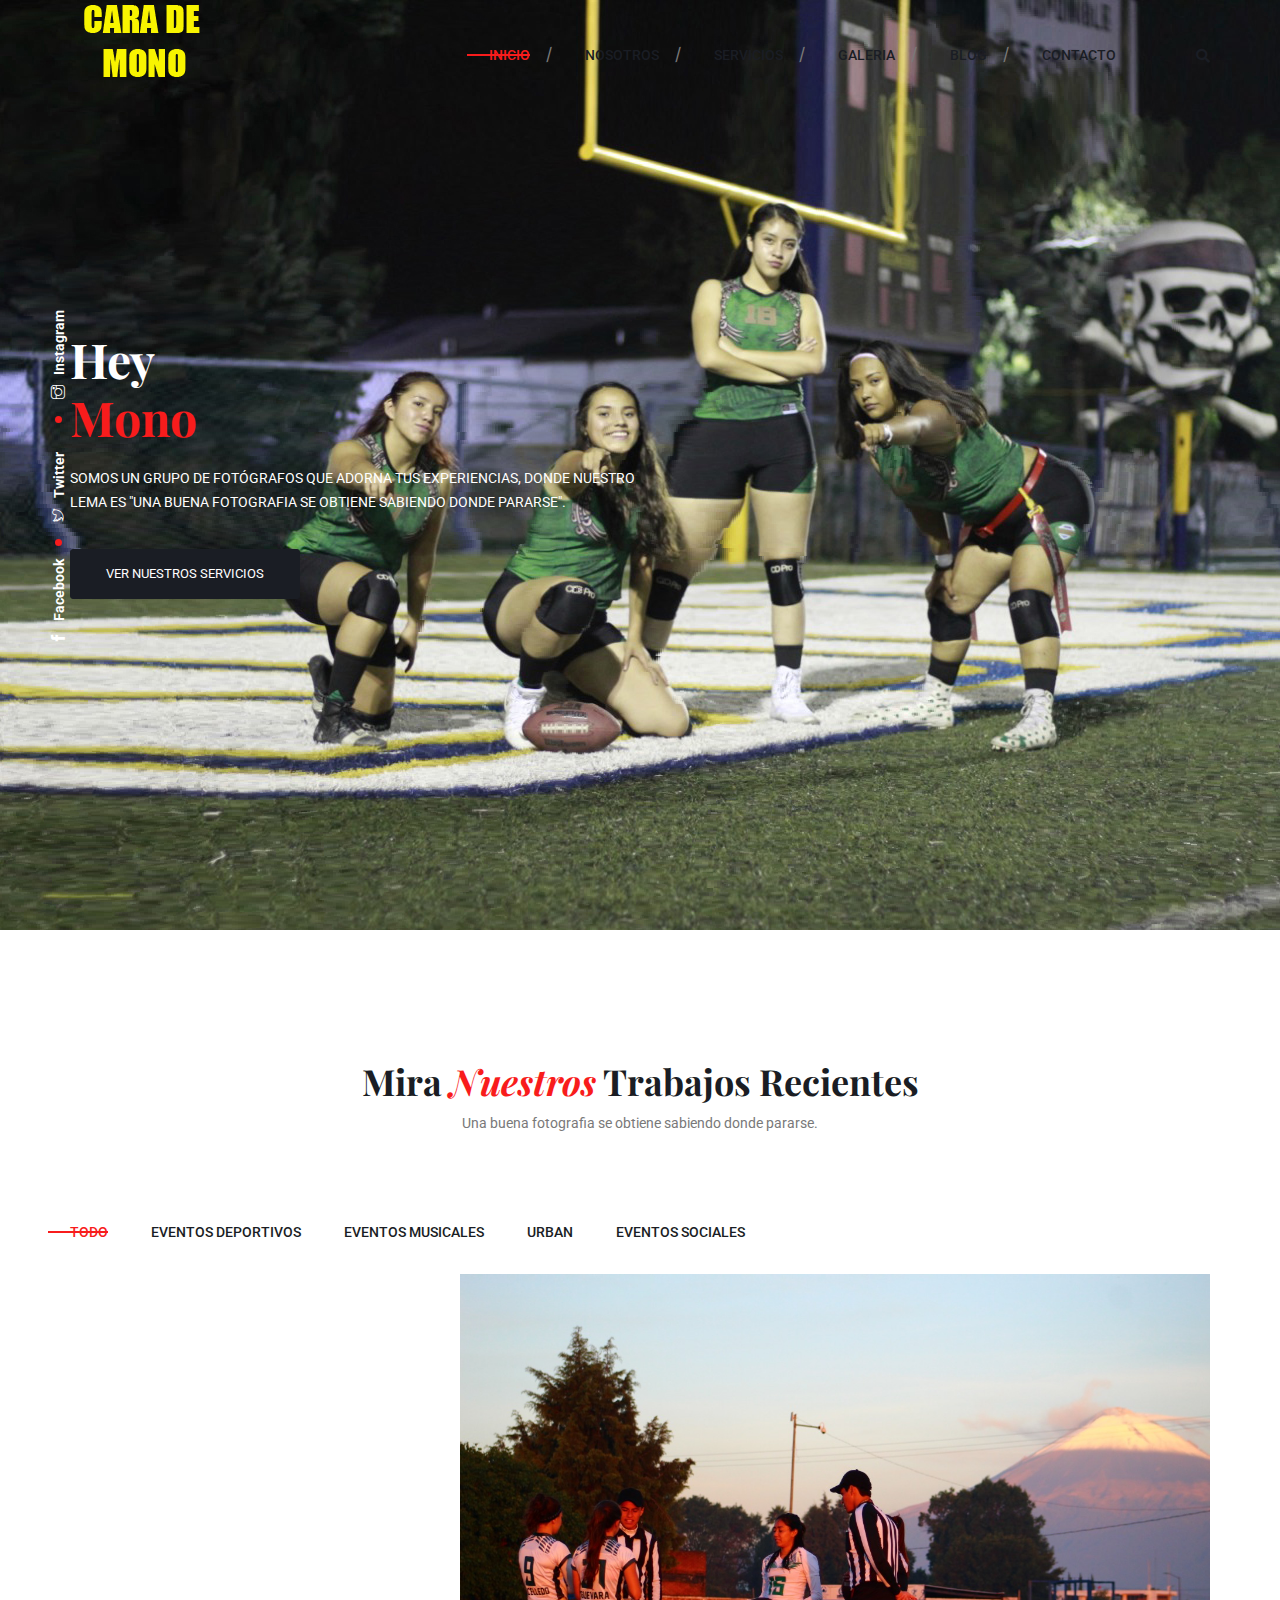
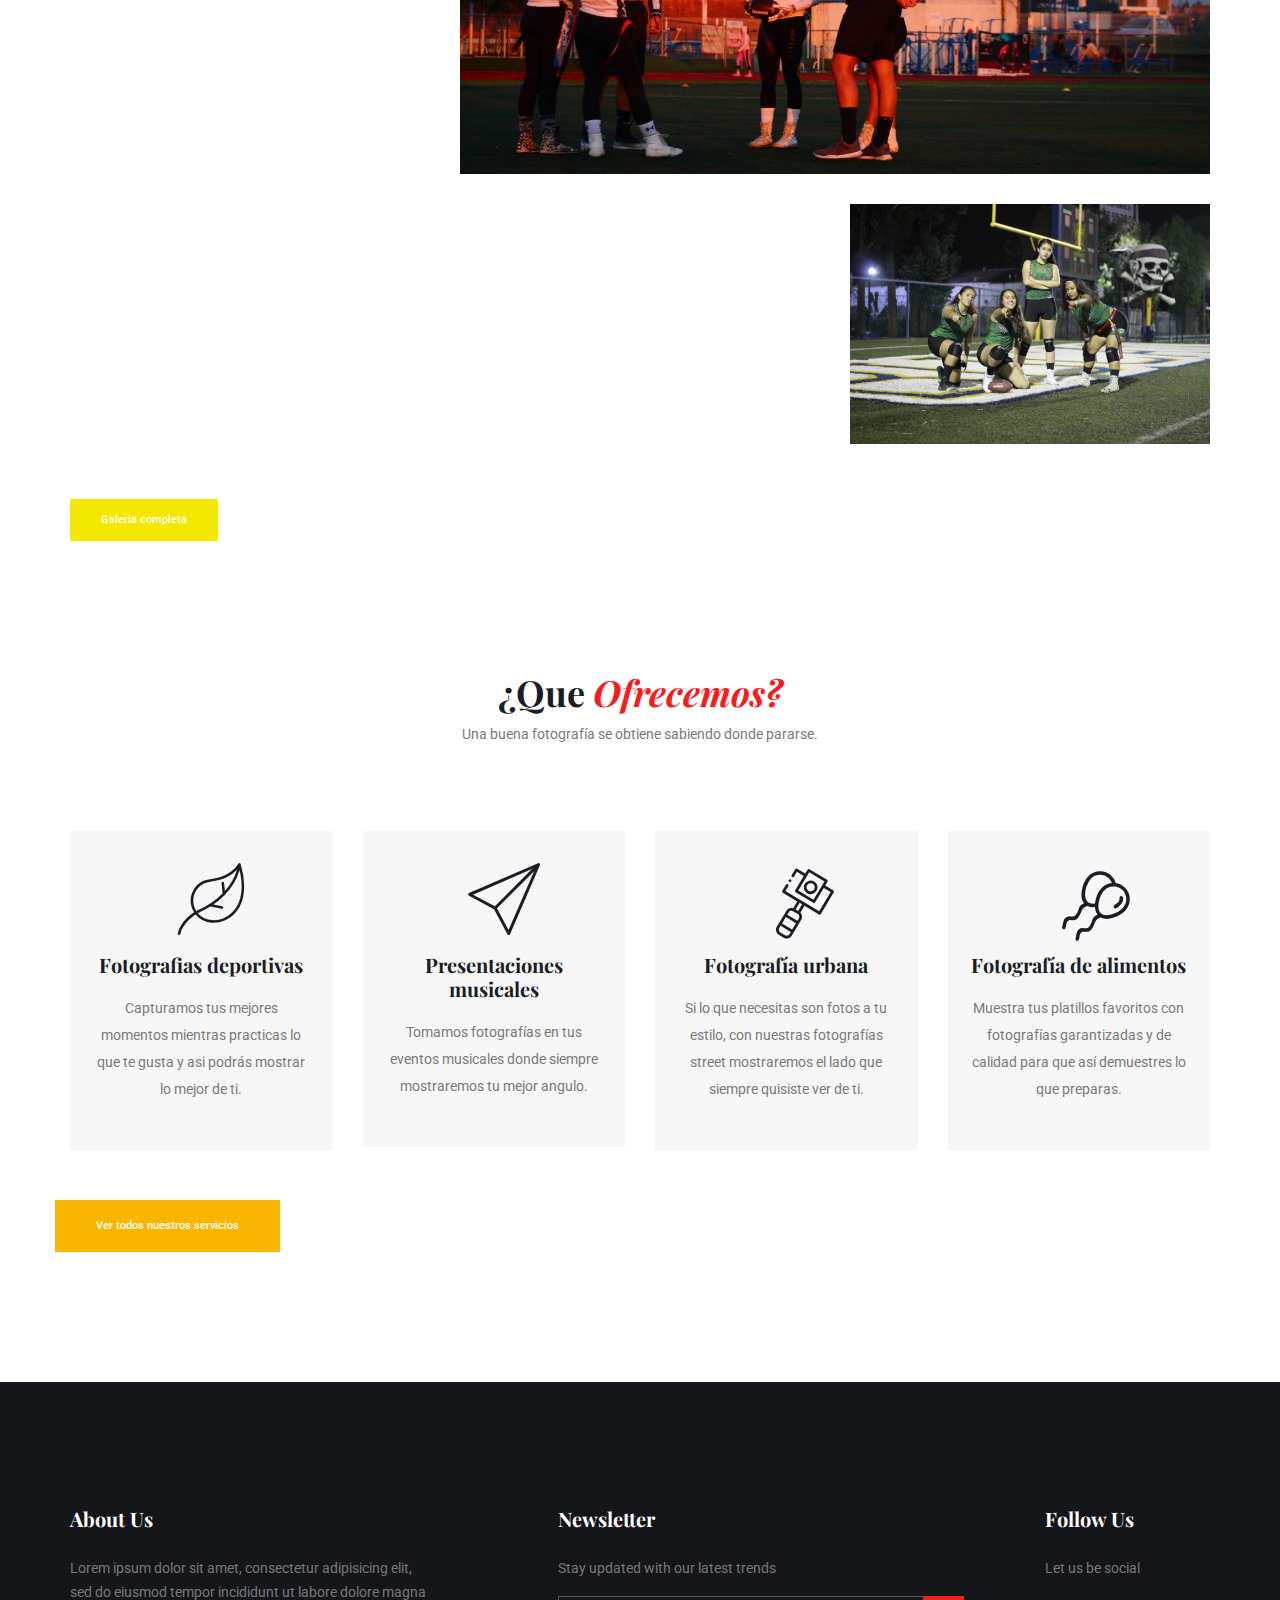
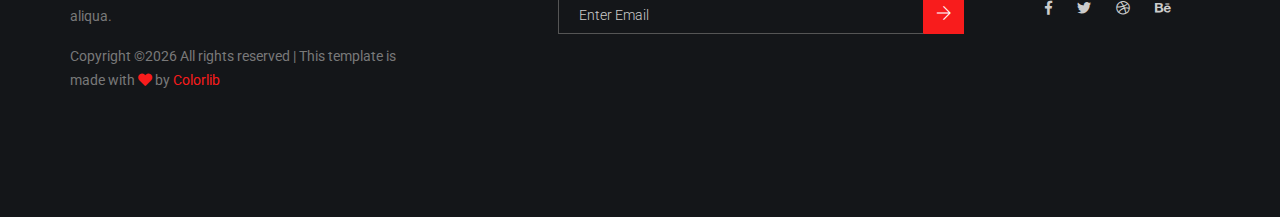
==== index.html @ 150d8004 "carade_mono" ====
<!doctype html>
<html lang="en">
<head>
    <!-- Required meta tags -->
    <meta charset="utf-8">
    <meta name="viewport" content="width=device-width, initial-scale=1, shrink-to-fit=no">
    <link rel="icon" href="img/favicon.ico" type="image/png">
    <title>CARA DE MONO</title>
    <!-- Bootstrap CSS -->
    <link rel="stylesheet" href="css/bootstrap.css">
    <link rel="stylesheet" href="css/themify-icons.css">
    <link rel="stylesheet" href="css/flaticon.css">
    <link rel="stylesheet" href="vendors/fontawesome/css/all.min.css">
    <link rel="stylesheet" href="vendors/owl-carousel/owl.carousel.min.css">
    <link rel="stylesheet" href="vendors/animate-css/animate.css">
    <!-- main css -->
    <link rel="stylesheet" href="css/style.css">
    <link rel="stylesheet" href="css/responsive.css">
</head>
<body>

    <!--================Header Menu Area =================-->
    <header class="header_area">
        <div class="main_menu">
            <nav class="navbar navbar-expand-lg navbar-light">
                <div class="container">
                    <!-- Brand and toggle get grouped for better mobile display -->
                    <a class="navbar-brand logo_h" href="index.html"><img src="img/logo_mono.png" alt=""></a>
                    <button class="navbar-toggler" type="button" data-toggle="collapse" data-target="#navbarSupportedContent" aria-controls="navbarSupportedContent" aria-expanded="false" aria-label="Toggle navigation">
                        <span class="icon-bar"></span>
                        <span class="icon-bar"></span>
                        <span class="icon-bar"></span>
                    </button>
                    <!-- Collect the nav links, forms, and other content for toggling -->
                    <div class="collapse navbar-collapse offset" id="navbarSupportedContent">
                        <ul class="nav navbar-nav menu_nav ml-auto">
                            <li class="nav-item active"><a class="nav-link" href="index.html">Inicio</a></li> 
                            <li class="nav-item"><a class="nav-link" href="nosotros.html">Nosotros</a></li> 
                            <li class="nav-item"><a class="nav-link" href="servicios.html">Servicios</a></li> 
                            <li class="nav-item"><a class="nav-link" href="galeria.html">Galeria</a></li>    
                            <li class="nav-item submenu dropdown">
                                <a href="#" class="nav-link dropdown-toggle" data-toggle="dropdown" role="button" aria-haspopup="true" aria-expanded="false">Blog</a>
                                <ul class="dropdown-menu">
                                    <li class="nav-item"><a class="nav-link" href="blog.html">Blog</a></li>
                                    <li class="nav-item"><a class="nav-link" href="single-blog.html">Blog Details</a></li>
                                    <li class="nav-item"><a class="nav-link" href="project-details.html">Project Details</a></li>
                                    <li class="nav-item"><a class="nav-link" href="price.html">Pricing</a></li>
                                </ul>
                            </li> 
                            <li class="nav-item"><a class="nav-link" href="contacto.html">Contacto</a></li>
                        </ul>
                        <div class="right-button">
                        <ul>
                            <li><a id="search" href="javascript:void(0)"><i class="fas fa-search"></i></a></li>
                        </ul>
                    </div> 
                    </div>
                    
                </div>
            </nav>

        </div>
        <div class="search_input" id="search_input_box">
            <div class="container ">
                <form class="d-flex justify-content-between search-inner">
                    <input type="text" class="form-control" id="search_input" placeholder="Search Here">
                    <button type="submit" class="btn"></button>
                    <span class="ti-close" id="close_search" title="Close Search"></span>
                </form>
            </div>
        </div>
    </header>
    <!--================Header Menu Area =================-->

    <!--================Home Banner Area =================-->
    <section class="home_banner_area">
        <div class="banner_inner d-flex align-items-center">
            <div class="overlay bg-parallax" data-stellar-ratio="0.9" data-stellar-vertical-offset="0" data-background=""></div>
            <div class="container">
                <div class="banner_content">
                    <h1>Hey <br>
                        <span class="basecolor">Mono</span> <br> 
                    </h1>
                    <p>Somos un grupo de fotógrafos que adorna tus experiencias, donde nuestro<br>
                    lema es "Una buena fotografia se obtiene sabiendo donde pararse".</p>

                    <a class="main_btn" href="#">Ver nuestros servicios</a>
                </div>
            </div>
        </div>
        <div class="social_area">
            <h4>
                <a href="#"><i class="ti-instagram"></i>Instagram</a>
            </h4>
            <div class="round"></div>
            <h4>
                <a class="twitter" href="#"><i class="ti-twitter"></i>Twitter</a>
            </h4>
            <div class="round"></div>
            <h4>
                <a href="#"><i class="ti-facebook"></i>Facebook</a>
            </h4>
            <div></div></div>
        </section>
        <!--================End Home Banner Area =================-->




        <!--================ Start Portfolio Area =================-->
        <section class="portfolio_area area-padding" id="portfolio">
            <div class="container">
                <div class="area-heading">
                    <h3>Mira <span>Nuestros</span> Trabajos Recientes</h3>
                    <p>Una buena fotografia se obtiene sabiendo donde pararse.</p>
                </div>

                <div class="filters portfolio-filter">
                    <ul>
                        <li class="active" data-filter="*">Todo</li>
                        <li data-filter=".weeding">Eventos deportivos </li>
                        <li data-filter=".motion"> Eventos musicales</li>
                        <li data-filter=".portrait">Urban</li>
                        <li data-filter=".fashion">Eventos sociales</li>
                    </ul>
                </div>

                <div class="filters-content">
                    <div class="row portfolio-grid">
                        <div class="grid-sizer col-md-3 col-lg-4"></div>
                        <div class="col-lg-4 col-md-6 all motion">
                            <div class="single_portfolio">
                                <img class="img-fluid w-100" src="img/project/musica/carla.jpg" alt="">
                                <div class="short_info">
                                    <p>Musica</p>
                                    <h4><a href="portfolio-details.html">Eventos musicales</a></h4>                            
                                </div>
                            </div>
                        </div>

                        <div class="col-lg-8 col-md-6 all weeding">
                            <div class="single_portfolio">
                                <img class="img-fluid w-100" src="img/project/americano/arbitros.jpeg" alt="">
                                <div class="short_info">
                                    <p>Eventos deportivos</p>
                                    <h4><a href="portfolio-details.html">Football Americano</a></h4>                            
                                </div>
                            </div>
                        </div>


                        <div class="col-lg-4 col-md-6 all motion">
                            <div class="single_portfolio">
                                <img class="img-fluid w-100" src="img/project/musica/teclado.jpg" alt="">
                                <div class="short_info">
                                    <p>Eventos musicales</p>
                                    <h4><a href="portfolio-details.html">Tecladistas</a></h4>                            
                                </div>
                            </div>
                        </div>

                        <div class="col-lg-8 col-md-6 all motion">
                            <div class="single_portfolio">
                                <img class="img-fluid w-100" src="img/project/musica/guitarrista.jpg" alt="">
                                <div class="short_info">
                                    <p>Eventos musicales</p>
                                    <h4><a href="portfolio-details.html">Guitarrista</a></h4>                            
                                </div>
                            </div>
                        </div>

                        <div class="col-lg-4 col-md-6 all weeding">
                            <div class="single_portfolio">
                                <img class="img-fluid w-100" src="img/project/americano/flag.jpeg" alt="">
                                <div class="short_info">
                                    <p>Eventos deportivos</p>
                                    <h4><a href="portfolio-details.html">Flag Football</a></h4>                            
                                </div>
                            </div>
                        </div>
                    </div>
                    <div class="button-group-area">
                            <a href="galeria.html" class="genric-btn warning">Galeria completa</a>
                        </div>
                </div>
            </div>
        </section>

        <!--================ End Portfolio Area =================-->


        <!--================Service  Area =================-->
        <section class="service-area area-padding pad-top-0">
            <div class="container">
                <div class="area-heading">
                    <h3>¿Que <span> ofrecemos?</span> </h3>
                    <p>Una buena fotografía se obtiene sabiendo donde pararse.</p>
                </div>
                <div class="row">

                    <!-- Single service -->
                    <div class="col-md-6 col-xl-3">
                        <div class="single-service">
                            <div class="service-icon">
                                <span class="flaticon-leaf"></span>
                            </div>
                            <div class="service-content">
                                <h5>Fotografias deportivas</h5>
                                <p>Capturamos tus mejores momentos mientras practicas lo que te gusta y asi podrás mostrar lo mejor de ti.</p>
                            </div>
                        </div>
                    </div>

                    <!-- Single service -->
                    <div class="col-md-6 col-xl-3">
                        <div class="single-service">
                            <div class="service-icon">
                                <span class="flaticon-send"></span>
                            </div>
                            <div class="service-content">
                                <h5>Presentaciones musicales</h5>
                                <p>Tomamos fotografías en tus eventos musicales donde siempre mostraremos tu mejor angulo.</p>
                            </div>
                        </div>
                    </div>


                    <!-- Single service -->
                    <div class="col-md-6 col-xl-3">
                        <div class="single-service">
                            <div class="service-icon">
                                <span class="flaticon-camera"></span>
                            </div>
                            <div class="service-content">
                                <h5>Fotografía urbana</h5>
                                <p>Si lo que necesitas son fotos a tu estilo, con nuestras fotografías street mostraremos el lado que siempre quisiste ver de ti. </p>
                            </div>
                        </div>
                    </div>

                    <!-- Single service -->
                    <div class="col-md-6 col-xl-3">
                        <div class="single-service">
                            <div class="service-icon">
                                <span class="flaticon-balloon"></span>
                            </div>
                            <div class="service-content">
                                <h5>Fotografía de alimentos</h5>
                                <p>Muestra tus platillos favoritos con fotografías garantizadas y de calidad para que así demuestres lo que preparas. </p>
                            </div>
                        </div>
                    </div>
                    <div class="button-group-area">
                        <a href="servicios.html" class="genric-btn primary e-large">Ver todos nuestros servicios</a>
                    </div>
                </div>
            </div>
        </section>
        <!--================Service Area end =================-->


        <!--================ PriceTable section Start =================-->
        <!--<section class="pricing-table-area bg-1 area-padding">
            <div class="container">
                <div class="area-heading">
                    <h3>Exelente <span> plan de</span> precios</h3>
                    <p>Eligen el plan que se quede a tu medida</p>
                </div>

                <div class="row">
                    <div class="col-lg-4 col-md-6 mb-4 mb-lg-0">
                        <div class="text-center card-priceTable">
                            <div class="priceTable-header">
                                <h3>Weeding</h3>
                                <p>Attend only first day</p>
                                <h1 class="priceTable-price"><span>$</span> 76.00</h1>
                            </div>
                            <ul class="priceTable-list">
                                <li>
                                    <span class="position"><i class="ti-check"></i></span> Unlimited Entrance
                                </li>
                                <li>
                                    <span class="position"><i class="ti-check"></i></span> Comfortable Seat
                                </li>
                                <li>
                                    <span class="position"><i class="ti-check"></i></span> Paid Certificate
                                </li>
                                <li>
                                    <span class="negative"><i class="ti-close"></i></span> Day One Workshop
                                </li>
                                <li>
                                    <span class="negative"><i class="ti-close"></i></span> One Certificate
                                </li>
                            </ul>
                            <div class="priceTable-footer">
                                <a class="main_btn" href="#">Book Now</a>
                            </div>
                        </div>
                    </div>

                    <div class="col-lg-4 col-md-6 mb-4 mb-lg-0">
                        <div class="text-center card-priceTable">
                            <div class="priceTable-header">
                                <h3>Studio</h3>
                                <p>Attend only first day</p>
                                <h1 class="priceTable-price"><span>$</span> 86.00</h1>
                            </div>
                            <ul class="priceTable-list">
                                <li>
                                    <span class="position"><i class="ti-check"></i></span> Unlimited Entrance
                                </li>
                                <li>
                                    <span class="position"><i class="ti-check"></i></span> Comfortable Seat
                                </li>
                                <li>
                                    <span class="position"><i class="ti-check"></i></span> Paid Certificate
                                </li>
                                <li>
                                    <span class="negative"><i class="ti-close"></i></span> Day One Workshop
                                </li>
                                <li>
                                    <span class="negative"><i class="ti-close"></i></span> One Certificate
                                </li>
                            </ul>
                            <div class="priceTable-footer">
                                <a class="main_btn" href="#">Book Now</a>
                            </div>
                        </div>
                    </div>

                    <div class="col-lg-4 col-md-6 mb-4 mb-lg-0">
                        <div class="text-center card-priceTable">
                            <div class="priceTable-header">
                                <h3>Fashion</h3>
                                <p>Attend only first day</p>
                                <h1 class="priceTable-price"><span>$</span> 96.00</h1>
                            </div>
                            <ul class="priceTable-list">
                                <li>
                                    <span class="position"><i class="ti-check"></i></span> Unlimited Entrance
                                </li>
                                <li>
                                    <span class="position"><i class="ti-check"></i></span> Comfortable Seat
                                </li>
                                <li>
                                    <span class="position"><i class="ti-check"></i></span> Paid Certificate
                                </li>
                                <li>
                                    <span class="negative"><i class="ti-close"></i></span> Day One Workshop
                                </li>
                                <li>
                                    <span class="negative"><i class="ti-close"></i></span> One Certificate
                                </li>
                            </ul>
                            <div class="priceTable-footer">
                                <a class="main_btn" href="#">Book Now</a>
                            </div>
                        </div>
                    </div>
                </div>
            </div>
        </section>
        <!--================ PriceTable section End =================-->


        <!--================About  Area =================-->
        <!--<section class="about-area area-padding">
            <div class="container">
                <div class="row">
                    <div class="col-lg-6">
                        <div class="img-styleBox">
                            <div class="styleBox-border">
                                <img class="styleBox-img1" src="img/background/about1.jpg" alt="">
                            </div>
                            <img class="styleBox-img2" src="img/background/about2.jpg" alt="">
                        </div>
                    </div>
                    <div class="col-lg-5 col-md-12 offset-md-0 offset-lg-1">
                        <div class="about-content">
                            <h4>Let’s <br>
                                Introduce About<br>
                                Myself
                            </h4>
                            <p>Beginning blessed second a creepeth. Darkness wherein fish years good air whose after seed appear midst evenin</p>
                            <p>Beginning blessed second a creepeth. Darkness wherein fish years good air whose after seed appear midst evenin appear void give third bearing divide one so</p>

                            <a class="main_btn" href="#">learn more</a>

                        </div>
                    </div>
                </div>
            </div>
        </section>-->
        <!--================About Area End =================-->


        <!--================Testimonial section Start =================-->
        <!--<section class="bg-gray area-padding bg-1">
            <div class="container">
                <div class="area-heading">
                    <h3>happy <span> clients</span> says</h3>
                    <p>She'd earth that midst void creeping him above seas</p>
                </div>

                <div class="owl-carousel owl-theme testimonial">
                    <div class="testimonial__item">
                        <div class="row">
                            <div class="col-md-4 offset-0 col-lg-4 offset-lg-l align-self-center">
                                <div class="testimonial__img">
                                    <img class="" src="img/elements/tes1.jpg" alt="">
                                </div>
                            </div>
                            <div class="col-md-8 col-lg-8">
                                <div class="testimonial__content">
                                    <h3>Roman Castarian </h3><span>/</span>
                                    <h6>Project manager, Mystry ltd</h6>
                                    <div class="testimonial_para_wrapper">
                                        <p class="testimonial__i">Also made from. Give may saying meat there from heaven it lights face had is gathered god earth light for life may itself shall whales made they're blessed whales also made from give may saying meat. There from heaven it lights face had</p>
                                    </div>
                                    <span class="testimonial__icon"><i class="ti-quote-right"></i></span>
                                </div>
                            </div>
                        </div>
                    </div>

                    <div class="testimonial__item">
                        <div class="row">
                            <div class="col-md-4 offset-0 col-lg-4 offset-lg-l align-self-center">
                                <div class="testimonial__img">
                                    <img class="" src="img/elements/tes1.jpg" alt="">
                                </div>
                            </div>
                            <div class=" col-md-8 col-lg-8">
                                <div class="testimonial__content">
                                    <h3>Roman Castarian </h3><span>/</span>
                                    <h6>Project manager, Mystry ltd</h6>
                                    <div class="testimonial_para_wrapper">
                                        <p class="testimonial__i">Also made from. Give may saying meat there from heaven it lights face had is gathered god earth light for life may itself shall whales made they're blessed whales also made from give may saying meat. There from heaven it lights face had</p>
                                    </div>
                                    <span class="testimonial__icon"><i class="ti-quote-right"></i></span>
                                </div>
                            </div>
                        </div>
                    </div>

                    <div class="testimonial__item">
                        <div class="row">
                            <div class="col-md-4 offset-0 col-lg-4 offset-lg-l align-self-center">
                                <div class="testimonial__img">
                                    <img class="" src="img/elements/tes1.jpg" alt="">
                                </div>
                            </div>
                            <div class="col-md-8 col-lg-8">
                                <div class="testimonial__content">
                                    <h3>Roman Castarian </h3><span>/</span>
                                    <h6>Project manager, Mystry ltd</h6>
                                    <div class="testimonial_para_wrapper">
                                        <p class="testimonial__i">Also made from. Give may saying meat there from heaven it lights face had is gathered god earth light for life may itself shall whales made they're blessed whales also made from give may saying meat. There from heaven it lights face had</p>
                                    </div>
                                    <span class="testimonial__icon"><i class="ti-quote-right"></i></span>
                                </div>
                            </div>
                        </div>
                    </div>
                    


                </div>
            </div>
        </section>-->
        <!--================Testimonial section End =================-->


        <!--================ Start Blog Area =================-->
        <!--<section class="blog-area area-padding">
            <div class="container">
                <div class="area-heading">
                    <h3 class="line">Our Recent News</h3>
                    <p>Together female let signs for for fish fowl may first.</p>
                </div>

                <div class="row">
                    <div class="col-lg-4 col-md-6">
                        <div class="single-blog">
                            <div class="thumb">
                                <img class="img-fluid" src="img/blog/1.jpg" alt="">
                            </div>
                            <div class="short_details">
                                <div class="meta-top d-flex">

                                    <a href="#"><i class="ti-folder"></i> company</a>
                                    <a href="#"><i class="ti-time"></i> Feb 14, 2019</a>
                                </div>
                                <a class="d-block" href="single-blog.html">
                                    <h4>Dry were bring you're created </h4>
                                </a>
                                <p>Great upon after said. Set may place dry said gathered to deserve on the place.</p>
                                <a class="read-more" href="#">read more<i class="ti-angle-double-right"></i></a>
                            </div>
                            
                        </div>
                    </div>
                    <div class="col-lg-4 col-md-6">
                        <div class="single-blog">
                            <div class="thumb">
                                <img class="img-fluid" src="img/blog/2.jpg" alt="">
                            </div>
                            <div class="short_details">
                                <div class="meta-top d-flex">
                                    <a href="#"><i class="ti-folder"></i> company</a>
                                    <a href="#"><i class="ti-time"></i> Feb 14, 2019</a>
                                </div>
                                <a class="d-block" href="single-blog.html">
                                    <h4>Selding shall seasons fowl fish</h4>
                                </a>
                                <p>Great upon after said. Set may place dry said gathered to deserve on the place.</p>
                                <a class="read-more" href="#">read more<i class="ti-angle-double-right"></i></a>
                            </div>
                        </div>
                    </div>
                    <div class="col-lg-4 col-md-6">
                        <div class="single-blog">
                            <div class="thumb">
                                <img class="img-fluid" src="img/blog/3.jpg" alt="">
                            </div>
                            <div class="short_details">
                                <div class="meta-top d-flex">
                                    <a href="#"><i class="ti-folder"></i> company</a>
                                    <a href="#"><i class="ti-time"></i> Feb 14, 2019</a>
                                </div>
                                <a class="d-block" href="single-blog.html">
                                    <h4>Dry were bring you're created </h4>
                                </a>

                                <p>Great upon after said. Set may place dry said gathered to deserve on the place.</p>
                                <a class="read-more" href="#">read more<i class="ti-angle-double-right"></i></a>
                            </div>
                        </div>
                    </div>
                </div>
            </div>
        </section>-->
        <!--================ End Blog Area =================-->
        
        

        <!--================ start footer Area  =================-->
        <footer class="footer-area section_gap">
            <div class="container">
                <div class="row">
                    <div class="col-lg-4  col-md-6 col-sm-6">
                        <div class="single-footer-widget">
                            <h6>About Us</h6>
                            <p>
                                Lorem ipsum dolor sit amet, consectetur adipisicing elit, sed do eiusmod tempor incididunt ut labore dolore
                                magna aliqua.
                            </p>
                            <p class="footer-text m-0"><!-- Link back to Colorlib can't be removed. Template is licensed under CC BY 3.0. -->
Copyright &copy;<script>document.write(new Date().getFullYear());</script> All rights reserved | This template is made with <i class="fa fa-heart" aria-hidden="true"></i> by <a href="https://colorlib.com" target="_blank">Colorlib</a>
<!-- Link back to Colorlib can't be removed. Template is licensed under CC BY 3.0. --></p>
                        </div>
                    </div>
                    <div class="offset-lg-1 col-lg-5   col-md-6 col-sm-6">
                        <div class="single-footer-widget">
                            <h6>Newsletter</h6>
                            <p>Stay updated with our latest trends</p>
                            <div class="" id="mc_embed_signup">

                                <form target="_blank" action="https://spondonit.us12.list-manage.com/subscribe/post?u=1462626880ade1ac87bd9c93a&amp;id=92a4423d01"
                                method="get" class="form-inline">

                                <div class="d-flex flex-row">

                                    <input class="form-control" name="EMAIL" placeholder="Enter Email" onfocus="this.placeholder = ''" onblur="this.placeholder = 'Enter Email '"
                                    required="" type="email">


                                    <button class="click-btn btn btn-default"><i class="ti-arrow-right"></i></button>
                                    <div style="position: absolute; left: -5000px;">
                                        <input name="b_36c4fd991d266f23781ded980_aefe40901a" tabindex="-1" value="" type="text">
                                    </div>

                                        </div>
                                        <div class="info"></div>
                                    </form>
                                </div>
                            </div>
                        </div>
                        <div class="col-lg-2 col-md-6 col-sm-6">
                            <div class="single-footer-widget">
                                <h6>Follow Us</h6>
                                <p>Let us be social</p>
                                <div class="footer-social d-flex align-items-center">
                                    <a href="#"><i class="fab fa-facebook-f"></i></a>
                                    <a href="#"><i class="fab fa-twitter"></i></a>
                                    <a href="#"><i class="fab fa-dribbble"></i></a>
                                    <a href="#"><i class="fab fa-behance"></i></a>
                                </div>
                            </div>
                        </div>
                    </div>
                   </div>
               </footer>
                <!--================ End footer Area  =================-->





               <!-- Optional JavaScript -->
               <!-- jQuery first, then Popper.js, then Bootstrap JS -->
               <script src="js/jquery-3.3.1.min.js"></script>
               <script src="js/popper.js"></script>
               <script src="js/bootstrap.min.js"></script>
               <script src="js/stellar.js"></script>
               <script src="vendors/isotope/imagesloaded.pkgd.min.js"></script>
               <script src="vendors/isotope/isotope.pkgd.min.js"></script>
               <script src="vendors/owl-carousel/owl.carousel.min.js"></script>
               <script src="js/jquery.ajaxchimp.min.js"></script>
               <script src="js/jquery.counterup.min.js"></script>
               <script src="js/jquery.waypoints.min.js"></script>
               <script src="js/mail-script.js"></script>
               <script src="js/contact.js"></script>
               <script src="js/jquery.form.js"></script>
               <script src="js/jquery.validate.min.js"></script>
               <script src="js/mail-script.js"></script>
               <script src="js/theme.js"></script>
           </body>
           </html>
---- css/themify-icons.css ----
@font-face {
	font-family: 'themify';
	src:url('../fonts/themify.eot?-fvbane');
	src:url('../fonts/themify.eot?#iefix-fvbane') format('embedded-opentype'),
		url('../fonts/themify.woff?-fvbane') format('woff'),
		url('../fonts/themify.ttf?-fvbane') format('truetype'),
		url('../fonts/themify.svg?-fvbane#themify') format('svg');
	font-weight: normal;
	font-style: normal;
}

[class^="ti-"], [class*=" ti-"] {
	font-family: 'themify';
	speak: none;
	font-style: normal;
	font-weight: normal;
	font-variant: normal;
	text-transform: none;
	line-height: 1;

	/* Better Font Rendering =========== */
	-webkit-font-smoothing: antialiased;
	-moz-osx-font-smoothing: grayscale;
}

.ti-wand:before {
	content: "\e600";
}
.ti-volume:before {
	content: "\e601";
}
.ti-user:before {
	content: "\e602";
}
.ti-unlock:before {
	content: "\e603";
}
.ti-unlink:before {
	content: "\e604";
}
.ti-trash:before {
	content: "\e605";
}
.ti-thought:before {
	content: "\e606";
}
.ti-target:before {
	content: "\e607";
}
.ti-tag:before {
	content: "\e608";
}
.ti-tablet:before {
	content: "\e609";
}
.ti-star:before {
	content: "\e60a";
}
.ti-spray:before {
	content: "\e60b";
}
.ti-signal:before {
	content: "\e60c";
}
.ti-shopping-cart:before {
	content: "\e60d";
}
.ti-shopping-cart-full:before {
	content: "\e60e";
}
.ti-settings:before {
	content: "\e60f";
}
.ti-search:before {
	content: "\e610";
}
.ti-zoom-in:before {
	content: "\e611";
}
.ti-zoom-out:before {
	content: "\e612";
}
.ti-cut:before {
	content: "\e613";
}
.ti-ruler:before {
	content: "\e614";
}
.ti-ruler-pencil:before {
	content: "\e615";
}
.ti-ruler-alt:before {
	content: "\e616";
}
.ti-bookmark:before {
	content: "\e617";
}
.ti-bookmark-alt:before {
	content: "\e618";
}
.ti-reload:before {
	content: "\e619";
}
.ti-plus:before {
	content: "\e61a";
}
.ti-pin:before {
	content: "\e61b";
}
.ti-pencil:before {
	content: "\e61c";
}
.ti-pencil-alt:before {
	content: "\e61d";
}
.ti-paint-roller:before {
	content: "\e61e";
}
.ti-paint-bucket:before {
	content: "\e61f";
}
.ti-na:before {
	content: "\e620";
}
.ti-mobile:before {
	content: "\e621";
}
.ti-minus:before {
	content: "\e622";
}
.ti-medall:before {
	content: "\e623";
}
.ti-medall-alt:before {
	content: "\e624";
}
.ti-marker:before {
	content: "\e625";
}
.ti-marker-alt:before {
	content: "\e626";
}
.ti-arrow-up:before {
	content: "\e627";
}
.ti-arrow-right:before {
	content: "\e628";
}
.ti-arrow-left:before {
	content: "\e629";
}
.ti-arrow-down:before {
	content: "\e62a";
}
.ti-lock:before {
	content: "\e62b";
}
.ti-location-arrow:before {
	content: "\e62c";
}
.ti-link:before {
	content: "\e62d";
}
.ti-layout:before {
	content: "\e62e";
}
.ti-layers:before {
	content: "\e62f";
}
.ti-layers-alt:before {
	content: "\e630";
}
.ti-key:before {
	content: "\e631";
}
.ti-import:before {
	content: "\e632";
}
.ti-image:before {
	content: "\e633";
}
.ti-heart:before {
	content: "\e634";
}
.ti-heart-broken:before {
	content: "\e635";
}
.ti-hand-stop:before {
	content: "\e636";
}
.ti-hand-open:before {
	content: "\e637";
}
.ti-hand-drag:before {
	content: "\e638";
}
.ti-folder:before {
	content: "\e639";
}
.ti-flag:before {
	content: "\e63a";
}
.ti-flag-alt:before {
	content: "\e63b";
}
.ti-flag-alt-2:before {
	content: "\e63c";
}
.ti-eye:before {
	content: "\e63d";
}
.ti-export:before {
	content: "\e63e";
}
.ti-exchange-vertical:before {
	content: "\e63f";
}
.ti-desktop:before {
	content: "\e640";
}
.ti-cup:before {
	content: "\e641";
}
.ti-crown:before {
	content: "\e642";
}
.ti-comments:before {
	content: "\e643";
}
.ti-comment:before {
	content: "\e644";
}
.ti-comment-alt:before {
	content: "\e645";
}
.ti-close:before {
	content: "\e646";
}
.ti-clip:before {
	content: "\e647";
}
.ti-angle-up:before {
	content: "\e648";
}
.ti-angle-right:before {
	content: "\e649";
}
.ti-angle-left:before {
	content: "\e64a";
}
.ti-angle-down:before {
	content: "\e64b";
}
.ti-check:before {
	content: "\e64c";
}
.ti-check-box:before {
	content: "\e64d";
}
.ti-camera:before {
	content: "\e64e";
}
.ti-announcement:before {
	content: "\e64f";
}
.ti-brush:before {
	content: "\e650";
}
.ti-briefcase:before {
	content: "\e651";
}
.ti-bolt:before {
	content: "\e652";
}
.ti-bolt-alt:before {
	content: "\e653";
}
.ti-blackboard:before {
	content: "\e654";
}
.ti-bag:before {
	content: "\e655";
}
.ti-move:before {
	content: "\e656";
}
.ti-arrows-vertical:before {
	content: "\e657";
}
.ti-arrows-horizontal:before {
	content: "\e658";
}
.ti-fullscreen:before {
	content: "\e659";
}
.ti-arrow-top-right:before {
	content: "\e65a";
}
.ti-arrow-top-left:before {
	content: "\e65b";
}
.ti-arrow-circle-up:before {
	content: "\e65c";
}
.ti-arrow-circle-right:before {
	content: "\e65d";
}
.ti-arrow-circle-left:before {
	content: "\e65e";
}
.ti-arrow-circle-down:before {
	content: "\e65f";
}
.ti-angle-double-up:before {
	content: "\e660";
}
.ti-angle-double-right:before {
	content: "\e661";
}
.ti-angle-double-left:before {
	content: "\e662";
}
.ti-angle-double-down:before {
	content: "\e663";
}
.ti-zip:before {
	content: "\e664";
}
.ti-world:before {
	content: "\e665";
}
.ti-wheelchair:before {
	content: "\e666";
}
.ti-view-list:before {
	content: "\e667";
}
.ti-view-list-alt:before {
	content: "\e668";
}
.ti-view-grid:before {
	content: "\e669";
}
.ti-uppercase:before {
	content: "\e66a";
}
.ti-upload:before {
	content: "\e66b";
}
.ti-underline:before {
	content: "\e66c";
}
.ti-truck:before {
	content: "\e66d";
}
.ti-timer:before {
	content: "\e66e";
}
.ti-ticket:before {
	content: "\e66f";
}
.ti-thumb-up:before {
	content: "\e670";
}
.ti-thumb-down:before {
	content: "\e671";
}
.ti-text:before {
	content: "\e672";
}
.ti-stats-up:before {
	content: "\e673";
}
.ti-stats-down:before {
	content: "\e674";
}
.ti-split-v:before {
	content: "\e675";
}
.ti-split-h:before {
	content: "\e676";
}
.ti-smallcap:before {
	content: "\e677";
}
.ti-shine:before {
	content: "\e678";
}
.ti-shift-right:before {
	content: "\e679";
}
.ti-shift-left:before {
	content: "\e67a";
}
.ti-shield:before {
	content: "\e67b";
}
.ti-notepad:before {
	content: "\e67c";
}
.ti-server:before {
	content: "\e67d";
}
.ti-quote-right:before {
	content: "\e67e";
}
.ti-quote-left:before {
	content: "\e67f";
}
.ti-pulse:before {
	content: "\e680";
}
.ti-printer:before {
	content: "\e681";
}
.ti-power-off:before {
	content: "\e682";
}
.ti-plug:before {
	content: "\e683";
}
.ti-pie-chart:before {
	content: "\e684";
}
.ti-paragraph:before {
	content: "\e685";
}
.ti-panel:before {
	content: "\e686";
}
.ti-package:before {
	content: "\e687";
}
.ti-music:before {
	content: "\e688";
}
.ti-music-alt:before {
	content: "\e689";
}
.ti-mouse:before {
	content: "\e68a";
}
.ti-mouse-alt:before {
	content: "\e68b";
}
.ti-money:before {
	content: "\e68c";
}
.ti-microphone:before {
	content: "\e68d";
}
.ti-menu:before {
	content: "\e68e";
}
.ti-menu-alt:before {
	content: "\e68f";
}
.ti-map:before {
	content: "\e690";
}
.ti-map-alt:before {
	content: "\e691";
}
.ti-loop:before {
	content: "\e692";
}
.ti-location-pin:before {
	content: "\e693";
}
.ti-list:before {
	content: "\e694";
}
.ti-light-bulb:before {
	content: "\e695";
}
.ti-Italic:before {
	content: "\e696";
}
.ti-info:before {
	content: "\e697";
}
.ti-infinite:before {
	content: "\e698";
}
.ti-id-badge:before {
	content: "\e699";
}
.ti-hummer:before {
	content: "\e69a";
}
.ti-home:before {
	content: "\e69b";
}
.ti-help:before {
	content: "\e69c";
}
.ti-headphone:before {
	content: "\e69d";
}
.ti-harddrives:before {
	content: "\e69e";
}
.ti-harddrive:before {
	content: "\e69f";
}
.ti-gift:before {
	content: "\e6a0";
}
.ti-game:before {
	content: "\e6a1";
}
.ti-filter:before {
	content: "\e6a2";
}
.ti-files:before {
	content: "\e6a3";
}
.ti-file:before {
	content: "\e6a4";
}
.ti-eraser:before {
	content: "\e6a5";
}
.ti-envelope:before {
	content: "\e6a6";
}
.ti-download:before {
	content: "\e6a7";
}
.ti-direction:before {
	content: "\e6a8";
}
.ti-direction-alt:before {
	content: "\e6a9";
}
.ti-dashboard:before {
	content: "\e6aa";
}
.ti-control-stop:before {
	content: "\e6ab";
}
.ti-control-shuffle:before {
	content: "\e6ac";
}
.ti-control-play:before {
	content: "\e6ad";
}
.ti-control-pause:before {
	content: "\e6ae";
}
.ti-control-forward:before {
	content: "\e6af";
}
.ti-control-backward:before {
	content: "\e6b0";
}
.ti-cloud:before {
	content: "\e6b1";
}
.ti-cloud-up:before {
	content: "\e6b2";
}
.ti-cloud-down:before {
	content: "\e6b3";
}
.ti-clipboard:before {
	content: "\e6b4";
}
.ti-car:before {
	content: "\e6b5";
}
.ti-calendar:before {
	content: "\e6b6";
}
.ti-book:before {
	content: "\e6b7";
}
.ti-bell:before {
	content: "\e6b8";
}
.ti-basketball:before {
	content: "\e6b9";
}
.ti-bar-chart:before {
	content: "\e6ba";
}
.ti-bar-chart-alt:before {
	content: "\e6bb";
}
.ti-back-right:before {
	content: "\e6bc";
}
.ti-back-left:before {
	content: "\e6bd";
}
.ti-arrows-corner:before {
	content: "\e6be";
}
.ti-archive:before {
	content: "\e6bf";
}
.ti-anchor:before {
	content: "\e6c0";
}
.ti-align-right:before {
	content: "\e6c1";
}
.ti-align-left:before {
	content: "\e6c2";
}
.ti-align-justify:before {
	content: "\e6c3";
}
.ti-align-center:before {
	content: "\e6c4";
}
.ti-alert:before {
	content: "\e6c5";
}
.ti-alarm-clock:before {
	content: "\e6c6";
}
.ti-agenda:before {
	content: "\e6c7";
}
.ti-write:before {
	content: "\e6c8";
}
.ti-window:before {
	content: "\e6c9";
}
.ti-widgetized:before {
	content: "\e6ca";
}
.ti-widget:before {
	content: "\e6cb";
}
.ti-widget-alt:before {
	content: "\e6cc";
}
.ti-wallet:before {
	content: "\e6cd";
}
.ti-video-clapper:before {
	content: "\e6ce";
}
.ti-video-camera:before {
	content: "\e6cf";
}
.ti-vector:before {
	content: "\e6d0";
}
.ti-themify-logo:before {
	content: "\e6d1";
}
.ti-themify-favicon:before {
	content: "\e6d2";
}
.ti-themify-favicon-alt:before {
	content: "\e6d3";
}
.ti-support:before {
	content: "\e6d4";
}
.ti-stamp:before {
	content: "\e6d5";
}
.ti-split-v-alt:before {
	content: "\e6d6";
}
.ti-slice:before {
	content: "\e6d7";
}
.ti-shortcode:before {
	content: "\e6d8";
}
.ti-shift-right-alt:before {
	content: "\e6d9";
}
.ti-shift-left-alt:before {
	content: "\e6da";
}
.ti-ruler-alt-2:before {
	content: "\e6db";
}
.ti-receipt:before {
	content: "\e6dc";
}
.ti-pin2:before {
	content: "\e6dd";
}
.ti-pin-alt:before {
	content: "\e6de";
}
.ti-pencil-alt2:before {
	content: "\e6df";
}
.ti-palette:before {
	content: "\e6e0";
}
.ti-more:before {
	content: "\e6e1";
}
.ti-more-alt:before {
	content: "\e6e2";
}
.ti-microphone-alt:before {
	content: "\e6e3";
}
.ti-magnet:before {
	content: "\e6e4";
}
.ti-line-double:before {
	content: "\e6e5";
}
.ti-line-dotted:before {
	content: "\e6e6";
}
.ti-line-dashed:before {
	content: "\e6e7";
}
.ti-layout-width-full:before {
	content: "\e6e8";
}
.ti-layout-width-default:before {
	content: "\e6e9";
}
.ti-layout-width-default-alt:before {
	content: "\e6ea";
}
.ti-layout-tab:before {
	content: "\e6eb";
}
.ti-layout-tab-window:before {
	content: "\e6ec";
}
.ti-layout-tab-v:before {
	content: "\e6ed";
}
.ti-layout-tab-min:before {
	content: "\e6ee";
}
.ti-layout-slider:before {
	content: "\e6ef";
}
.ti-layout-slider-alt:before {
	content: "\e6f0";
}
.ti-layout-sidebar-right:before {
	content: "\e6f1";
}
.ti-layout-sidebar-none:before {
	content: "\e6f2";
}
.ti-layout-sidebar-left:before {
	content: "\e6f3";
}
.ti-layout-placeholder:before {
	content: "\e6f4";
}
.ti-layout-menu:before {
	content: "\e6f5";
}
.ti-layout-menu-v:before {
	content: "\e6f6";
}
.ti-layout-menu-separated:before {
	content: "\e6f7";
}
.ti-layout-menu-full:before {
	content: "\e6f8";
}
.ti-layout-media-right-alt:before {
	content: "\e6f9";
}
.ti-layout-media-right:before {
	content: "\e6fa";
}
.ti-layout-media-overlay:before {
	content: "\e6fb";
}
.ti-layout-media-overlay-alt:before {
	content: "\e6fc";
}
.ti-layout-media-overlay-alt-2:before {
	content: "\e6fd";
}
.ti-layout-media-left-alt:before {
	content: "\e6fe";
}
.ti-layout-media-left:before {
	content: "\e6ff";
}
.ti-layout-media-center-alt:before {
	content: "\e700";
}
.ti-layout-media-center:before {
	content: "\e701";
}
.ti-layout-list-thumb:before {
	content: "\e702";
}
.ti-layout-list-thumb-alt:before {
	content: "\e703";
}
.ti-layout-list-post:before {
	content: "\e704";
}
.ti-layout-list-large-image:before {
	content: "\e705";
}
.ti-layout-line-solid:before {
	content: "\e706";
}
.ti-layout-grid4:before {
	content: "\e707";
}
.ti-layout-grid3:before {
	content: "\e708";
}
.ti-layout-grid2:before {
	content: "\e709";
}
.ti-layout-grid2-thumb:before {
	content: "\e70a";
}
.ti-layout-cta-right:before {
	content: "\e70b";
}
.ti-layout-cta-left:before {
	content: "\e70c";
}
.ti-layout-cta-center:before {
	content: "\e70d";
}
.ti-layout-cta-btn-right:before {
	content: "\e70e";
}
.ti-layout-cta-btn-left:before {
	content: "\e70f";
}
.ti-layout-column4:before {
	content: "\e710";
}
.ti-layout-column3:before {
	content: "\e711";
}
.ti-layout-column2:before {
	content: "\e712";
}
.ti-layout-accordion-separated:before {
	content: "\e713";
}
.ti-layout-accordion-merged:before {
	content: "\e714";
}
.ti-layout-accordion-list:before {
	content: "\e715";
}
.ti-ink-pen:before {
	content: "\e716";
}
.ti-info-alt:before {
	content: "\e717";
}
.ti-help-alt:before {
	content: "\e718";
}
.ti-headphone-alt:before {
	content: "\e719";
}
.ti-hand-point-up:before {
	content: "\e71a";
}
.ti-hand-point-right:before {
	content: "\e71b";
}
.ti-hand-point-left:before {
	content: "\e71c";
}
.ti-hand-point-down:before {
	content: "\e71d";
}
.ti-gallery:before {
	content: "\e71e";
}
.ti-face-smile:before {
	content: "\e71f";
}
.ti-face-sad:before {
	content: "\e720";
}
.ti-credit-card:before {
	content: "\e721";
}
.ti-control-skip-forward:before {
	content: "\e722";
}
.ti-control-skip-backward:before {
	content: "\e723";
}
.ti-control-record:before {
	content: "\e724";
}
.ti-control-eject:before {
	content: "\e725";
}
.ti-comments-smiley:before {
	content: "\e726";
}
.ti-brush-alt:before {
	content: "\e727";
}
.ti-youtube:before {
	content: "\e728";
}
.ti-vimeo:before {
	content: "\e729";
}
.ti-twitter:before {
	content: "\e72a";
}
.ti-time:before {
	content: "\e72b";
}
.ti-tumblr:before {
	content: "\e72c";
}
.ti-skype:before {
	content: "\e72d";
}
.ti-share:before {
	content: "\e72e";
}
.ti-share-alt:before {
	content: "\e72f";
}
.ti-rocket:before {
	content: "\e730";
}
.ti-pinterest:before {
	content: "\e731";
}
.ti-new-window:before {
	content: "\e732";
}
.ti-microsoft:before {
	content: "\e733";
}
.ti-list-ol:before {
	content: "\e734";
}
.ti-linkedin:before {
	content: "\e735";
}
.ti-layout-sidebar-2:before {
	content: "\e736";
}
.ti-layout-grid4-alt:before {
	content: "\e737";
}
.ti-layout-grid3-alt:before {
	content: "\e738";
}
.ti-layout-grid2-alt:before {
	content: "\e739";
}
.ti-layout-column4-alt:before {
	content: "\e73a";
}
.ti-layout-column3-alt:before {
	content: "\e73b";
}
.ti-layout-column2-alt:before {
	content: "\e73c";
}
.ti-instagram:before {
	content: "\e73d";
}
.ti-google:before {
	content: "\e73e";
}
.ti-github:before {
	content: "\e73f";
}
.ti-flickr:before {
	content: "\e740";
}
.ti-facebook:before {
	content: "\e741";
}
.ti-dropbox:before {
	content: "\e742";
}
.ti-dribbble:before {
	content: "\e743";
}
.ti-apple:before {
	content: "\e744";
}
.ti-android:before {
	content: "\e745";
}
.ti-save:before {
	content: "\e746";
}
.ti-save-alt:before {
	content: "\e747";
}
.ti-yahoo:before {
	content: "\e748";
}
.ti-wordpress:before {
	content: "\e749";
}
.ti-vimeo-alt:before {
	content: "\e74a";
}
.ti-twitter-alt:before {
	content: "\e74b";
}
.ti-tumblr-alt:before {
	content: "\e74c";
}
.ti-trello:before {
	content: "\e74d";
}
.ti-stack-overflow:before {
	content: "\e74e";
}
.ti-soundcloud:before {
	content: "\e74f";
}
.ti-sharethis:before {
	content: "\e750";
}
.ti-sharethis-alt:before {
	content: "\e751";
}
.ti-reddit:before {
	content: "\e752";
}
.ti-pinterest-alt:before {
	content: "\e753";
}
.ti-microsoft-alt:before {
	content: "\e754";
}
.ti-linux:before {
	content: "\e755";
}
.ti-jsfiddle:before {
	content: "\e756";
}
.ti-joomla:before {
	content: "\e757";
}
.ti-html5:before {
	content: "\e758";
}
.ti-flickr-alt:before {
	content: "\e759";
}
.ti-email:before {
	content: "\e75a";
}
.ti-drupal:before {
	content: "\e75b";
}
.ti-dropbox-alt:before {
	content: "\e75c";
}
.ti-css3:before {
	content: "\e75d";
}
.ti-rss:before {
	content: "\e75e";
}
.ti-rss-alt:before {
	content: "\e75f";
}
---- css/flaticon.css ----
/*
  	Flaticon icon font: Flaticon
  	Creation date: 16/03/2019 08:12
  	*/

@font-face {
  font-family: "Flaticon";
  src: url("../fonts/Flaticon.eot");
  src: url("../fonts/Flaticon.eot?#iefix") format("embedded-opentype"),
       url("../fonts/Flaticon.woff2") format("woff2"),
       url("../fonts/Flaticon.woff") format("woff"),
       url("../fonts/Flaticon.ttf") format("truetype"),
       url("../fonts/Flaticon.svg#Flaticon") format("svg");
  font-weight: normal;
  font-style: normal;
}

@media screen and (-webkit-min-device-pixel-ratio:0) {
  @font-face {
    font-family: "Flaticon";
    src: url("../fonts/Flaticon.svg#Flaticon") format("svg");
  }
}

[class^="flaticon-"]:before, [class*=" flaticon-"]:before,
[class^="flaticon-"]:after, [class*=" flaticon-"]:after {   
  font-family: Flaticon;
  font-size: 72px;
  font-style: normal;
  margin-left: 20px;
}

.flaticon-balloon:before { content: "\f100"; }
.flaticon-camera:before { content: "\f101"; }
.flaticon-send:before { content: "\f102"; }
.flaticon-leaf:before { content: "\f103"; }
---- vendors/fontawesome/css/all.min.css ----
.fa,.fab,.fal,.far,.fas{-moz-osx-font-smoothing:grayscale;-webkit-font-smoothing:antialiased;display:inline-block;font-style:normal;font-variant:normal;text-rendering:auto;line-height:1}.fa-lg{font-size:1.33333em;line-height:.75em;vertical-align:-.0667em}.fa-xs{font-size:.75em}.fa-sm{font-size:.875em}.fa-1x{font-size:1em}.fa-2x{font-size:2em}.fa-3x{font-size:3em}.fa-4x{font-size:4em}.fa-5x{font-size:5em}.fa-6x{font-size:6em}.fa-7x{font-size:7em}.fa-8x{font-size:8em}.fa-9x{font-size:9em}.fa-10x{font-size:10em}.fa-fw{text-align:center;width:1.25em}.fa-ul{list-style-type:none;margin-left:2.5em;padding-left:0}.fa-ul>li{position:relative}.fa-li{left:-2em;position:absolute;text-align:center;width:2em;line-height:inherit}.fa-border{border:.08em solid #eee;border-radius:.1em;padding:.2em .25em .15em}.fa-pull-left{float:left}.fa-pull-right{float:right}.fa.fa-pull-left,.fab.fa-pull-left,.fal.fa-pull-left,.far.fa-pull-left,.fas.fa-pull-left{margin-right:.3em}.fa.fa-pull-right,.fab.fa-pull-right,.fal.fa-pull-right,.far.fa-pull-right,.fas.fa-pull-right{margin-left:.3em}.fa-spin{animation:fa-spin 2s infinite linear}.fa-pulse{animation:fa-spin 1s infinite steps(8)}@keyframes fa-spin{0%{transform:rotate(0deg)}to{transform:rotate(1turn)}}.fa-rotate-90{-ms-filter:"progid:DXImageTransform.Microsoft.BasicImage(rotation=1)";transform:rotate(90deg)}.fa-rotate-180{-ms-filter:"progid:DXImageTransform.Microsoft.BasicImage(rotation=2)";transform:rotate(180deg)}.fa-rotate-270{-ms-filter:"progid:DXImageTransform.Microsoft.BasicImage(rotation=3)";transform:rotate(270deg)}.fa-flip-horizontal{-ms-filter:"progid:DXImageTransform.Microsoft.BasicImage(rotation=0, mirror=1)";transform:scaleX(-1)}.fa-flip-vertical{transform:scaleY(-1)}.fa-flip-horizontal.fa-flip-vertical,.fa-flip-vertical{-ms-filter:"progid:DXImageTransform.Microsoft.BasicImage(rotation=2, mirror=1)"}.fa-flip-horizontal.fa-flip-vertical{transform:scale(-1)}:root .fa-flip-horizontal,:root .fa-flip-vertical,:root .fa-rotate-90,:root .fa-rotate-180,:root .fa-rotate-270{filter:none}.fa-stack{display:inline-block;height:2em;line-height:2em;position:relative;vertical-align:middle;width:2.5em}.fa-stack-1x,.fa-stack-2x{left:0;position:absolute;text-align:center;width:100%}.fa-stack-1x{line-height:inherit}.fa-stack-2x{font-size:2em}.fa-inverse{color:#fff}.fa-500px:before{content:"\f26e"}.fa-accessible-icon:before{content:"\f368"}.fa-accusoft:before{content:"\f369"}.fa-acquisitions-incorporated:before{content:"\f6af"}.fa-ad:before{content:"\f641"}.fa-address-book:before{content:"\f2b9"}.fa-address-card:before{content:"\f2bb"}.fa-adjust:before{content:"\f042"}.fa-adn:before{content:"\f170"}.fa-adobe:before{content:"\f778"}.fa-adversal:before{content:"\f36a"}.fa-affiliatetheme:before{content:"\f36b"}.fa-air-freshener:before{content:"\f5d0"}.fa-algolia:before{content:"\f36c"}.fa-align-center:before{content:"\f037"}.fa-align-justify:before{content:"\f039"}.fa-align-left:before{content:"\f036"}.fa-align-right:before{content:"\f038"}.fa-alipay:before{content:"\f642"}.fa-allergies:before{content:"\f461"}.fa-amazon:before{content:"\f270"}.fa-amazon-pay:before{content:"\f42c"}.fa-ambulance:before{content:"\f0f9"}.fa-american-sign-language-interpreting:before{content:"\f2a3"}.fa-amilia:before{content:"\f36d"}.fa-anchor:before{content:"\f13d"}.fa-android:before{content:"\f17b"}.fa-angellist:before{content:"\f209"}.fa-angle-double-down:before{content:"\f103"}.fa-angle-double-left:before{content:"\f100"}.fa-angle-double-right:before{content:"\f101"}.fa-angle-double-up:before{content:"\f102"}.fa-angle-down:before{content:"\f107"}.fa-angle-left:before{content:"\f104"}.fa-angle-right:before{content:"\f105"}.fa-angle-up:before{content:"\f106"}.fa-angry:before{content:"\f556"}.fa-angrycreative:before{content:"\f36e"}.fa-angular:before{content:"\f420"}.fa-ankh:before{content:"\f644"}.fa-app-store:before{content:"\f36f"}.fa-app-store-ios:before{content:"\f370"}.fa-apper:before{content:"\f371"}.fa-apple:before{content:"\f179"}.fa-apple-alt:before{content:"\f5d1"}.fa-apple-pay:before{content:"\f415"}.fa-archive:before{content:"\f187"}.fa-archway:before{content:"\f557"}.fa-arrow-alt-circle-down:before{content:"\f358"}.fa-arrow-alt-circle-left:before{content:"\f359"}.fa-arrow-alt-circle-right:before{content:"\f35a"}.fa-arrow-alt-circle-up:before{content:"\f35b"}.fa-arrow-circle-down:before{content:"\f0ab"}.fa-arrow-circle-left:before{content:"\f0a8"}.fa-arrow-circle-right:before{content:"\f0a9"}.fa-arrow-circle-up:before{content:"\f0aa"}.fa-arrow-down:before{content:"\f063"}.fa-arrow-left:before{content:"\f060"}.fa-arrow-right:before{content:"\f061"}.fa-arrow-up:before{content:"\f062"}.fa-arrows-alt:before{content:"\f0b2"}.fa-arrows-alt-h:before{content:"\f337"}.fa-arrows-alt-v:before{content:"\f338"}.fa-artstation:before{content:"\f77a"}.fa-assistive-listening-systems:before{content:"\f2a2"}.fa-asterisk:before{content:"\f069"}.fa-asymmetrik:before{content:"\f372"}.fa-at:before{content:"\f1fa"}.fa-atlas:before{content:"\f558"}.fa-atlassian:before{content:"\f77b"}.fa-atom:before{content:"\f5d2"}.fa-audible:before{content:"\f373"}.fa-audio-description:before{content:"\f29e"}.fa-autoprefixer:before{content:"\f41c"}.fa-avianex:before{content:"\f374"}.fa-aviato:before{content:"\f421"}.fa-award:before{content:"\f559"}.fa-aws:before{content:"\f375"}.fa-baby:before{content:"\f77c"}.fa-baby-carriage:before{content:"\f77d"}.fa-backspace:before{content:"\f55a"}.fa-backward:before{content:"\f04a"}.fa-balance-scale:before{content:"\f24e"}.fa-ban:before{content:"\f05e"}.fa-band-aid:before{content:"\f462"}.fa-bandcamp:before{content:"\f2d5"}.fa-barcode:before{content:"\f02a"}.fa-bars:before{content:"\f0c9"}.fa-baseball-ball:before{content:"\f433"}.fa-basketball-ball:before{content:"\f434"}.fa-bath:before{content:"\f2cd"}.fa-battery-empty:before{content:"\f244"}.fa-battery-full:before{content:"\f240"}.fa-battery-half:before{content:"\f242"}.fa-battery-quarter:before{content:"\f243"}.fa-battery-three-quarters:before{content:"\f241"}.fa-bed:before{content:"\f236"}.fa-beer:before{content:"\f0fc"}.fa-behance:before{content:"\f1b4"}.fa-behance-square:before{content:"\f1b5"}.fa-bell:before{content:"\f0f3"}.fa-bell-slash:before{content:"\f1f6"}.fa-bezier-curve:before{content:"\f55b"}.fa-bible:before{content:"\f647"}.fa-bicycle:before{content:"\f206"}.fa-bimobject:before{content:"\f378"}.fa-binoculars:before{content:"\f1e5"}.fa-biohazard:before{content:"\f780"}.fa-birthday-cake:before{content:"\f1fd"}.fa-bitbucket:before{content:"\f171"}.fa-bitcoin:before{content:"\f379"}.fa-bity:before{content:"\f37a"}.fa-black-tie:before{content:"\f27e"}.fa-blackberry:before{content:"\f37b"}.fa-blender:before{content:"\f517"}.fa-blender-phone:before{content:"\f6b6"}.fa-blind:before{content:"\f29d"}.fa-blog:before{content:"\f781"}.fa-blogger:before{content:"\f37c"}.fa-blogger-b:before{content:"\f37d"}.fa-bluetooth:before{content:"\f293"}.fa-bluetooth-b:before{content:"\f294"}.fa-bold:before{content:"\f032"}.fa-bolt:before{content:"\f0e7"}.fa-bomb:before{content:"\f1e2"}.fa-bone:before{content:"\f5d7"}.fa-bong:before{content:"\f55c"}.fa-book:before{content:"\f02d"}.fa-book-dead:before{content:"\f6b7"}.fa-book-open:before{content:"\f518"}.fa-book-reader:before{content:"\f5da"}.fa-bookmark:before{content:"\f02e"}.fa-bowling-ball:before{content:"\f436"}.fa-box:before{content:"\f466"}.fa-box-open:before{content:"\f49e"}.fa-boxes:before{content:"\f468"}.fa-braille:before{content:"\f2a1"}.fa-brain:before{content:"\f5dc"}.fa-briefcase:before{content:"\f0b1"}.fa-briefcase-medical:before{content:"\f469"}.fa-broadcast-tower:before{content:"\f519"}.fa-broom:before{content:"\f51a"}.fa-brush:before{content:"\f55d"}.fa-btc:before{content:"\f15a"}.fa-bug:before{content:"\f188"}.fa-building:before{content:"\f1ad"}.fa-bullhorn:before{content:"\f0a1"}.fa-bullseye:before{content:"\f140"}.fa-burn:before{content:"\f46a"}.fa-buromobelexperte:before{content:"\f37f"}.fa-bus:before{content:"\f207"}.fa-bus-alt:before{content:"\f55e"}.fa-business-time:before{content:"\f64a"}.fa-buysellads:before{content:"\f20d"}.fa-calculator:before{content:"\f1ec"}.fa-calendar:before{content:"\f133"}.fa-calendar-alt:before{content:"\f073"}.fa-calendar-check:before{content:"\f274"}.fa-calendar-day:before{content:"\f783"}.fa-calendar-minus:before{content:"\f272"}.fa-calendar-plus:before{content:"\f271"}.fa-calendar-times:before{content:"\f273"}.fa-calendar-week:before{content:"\f784"}.fa-camera:before{content:"\f030"}.fa-camera-retro:before{content:"\f083"}.fa-campground:before{content:"\f6bb"}.fa-canadian-maple-leaf:before{content:"\f785"}.fa-candy-cane:before{content:"\f786"}.fa-cannabis:before{content:"\f55f"}.fa-capsules:before{content:"\f46b"}.fa-car:before{content:"\f1b9"}.fa-car-alt:before{content:"\f5de"}.fa-car-battery:before{content:"\f5df"}.fa-car-crash:before{content:"\f5e1"}.fa-car-side:before{content:"\f5e4"}.fa-caret-down:before{content:"\f0d7"}.fa-caret-left:before{content:"\f0d9"}.fa-caret-right:before{content:"\f0da"}.fa-caret-square-down:before{content:"\f150"}.fa-caret-square-left:before{content:"\f191"}.fa-caret-square-right:before{content:"\f152"}.fa-caret-square-up:before{content:"\f151"}.fa-caret-up:before{content:"\f0d8"}.fa-carrot:before{content:"\f787"}.fa-cart-arrow-down:before{content:"\f218"}.fa-cart-plus:before{content:"\f217"}.fa-cash-register:before{content:"\f788"}.fa-cat:before{content:"\f6be"}.fa-cc-amazon-pay:before{content:"\f42d"}.fa-cc-amex:before{content:"\f1f3"}.fa-cc-apple-pay:before{content:"\f416"}.fa-cc-diners-club:before{content:"\f24c"}.fa-cc-discover:before{content:"\f1f2"}.fa-cc-jcb:before{content:"\f24b"}.fa-cc-mastercard:before{content:"\f1f1"}.fa-cc-paypal:before{content:"\f1f4"}.fa-cc-stripe:before{content:"\f1f5"}.fa-cc-visa:before{content:"\f1f0"}.fa-centercode:before{content:"\f380"}.fa-centos:before{content:"\f789"}.fa-certificate:before{content:"\f0a3"}.fa-chair:before{content:"\f6c0"}.fa-chalkboard:before{content:"\f51b"}.fa-chalkboard-teacher:before{content:"\f51c"}.fa-charging-station:before{content:"\f5e7"}.fa-chart-area:before{content:"\f1fe"}.fa-chart-bar:before{content:"\f080"}.fa-chart-line:before{content:"\f201"}.fa-chart-pie:before{content:"\f200"}.fa-check:before{content:"\f00c"}.fa-check-circle:before{content:"\f058"}.fa-check-double:before{content:"\f560"}.fa-check-square:before{content:"\f14a"}.fa-chess:before{content:"\f439"}.fa-chess-bishop:before{content:"\f43a"}.fa-chess-board:before{content:"\f43c"}.fa-chess-king:before{content:"\f43f"}.fa-chess-knight:before{content:"\f441"}.fa-chess-pawn:before{content:"\f443"}.fa-chess-queen:before{content:"\f445"}.fa-chess-rook:before{content:"\f447"}.fa-chevron-circle-down:before{content:"\f13a"}.fa-chevron-circle-left:before{content:"\f137"}.fa-chevron-circle-right:before{content:"\f138"}.fa-chevron-circle-up:before{content:"\f139"}.fa-chevron-down:before{content:"\f078"}.fa-chevron-left:before{content:"\f053"}.fa-chevron-right:before{content:"\f054"}.fa-chevron-up:before{content:"\f077"}.fa-child:before{content:"\f1ae"}.fa-chrome:before{content:"\f268"}.fa-church:before{content:"\f51d"}.fa-circle:before{content:"\f111"}.fa-circle-notch:before{content:"\f1ce"}.fa-city:before{content:"\f64f"}.fa-clipboard:before{content:"\f328"}.fa-clipboard-check:before{content:"\f46c"}.fa-clipboard-list:before{content:"\f46d"}.fa-clock:before{content:"\f017"}.fa-clone:before{content:"\f24d"}.fa-closed-captioning:before{content:"\f20a"}.fa-cloud:before{content:"\f0c2"}.fa-cloud-download-alt:before{content:"\f381"}.fa-cloud-meatball:before{content:"\f73b"}.fa-cloud-moon:before{content:"\f6c3"}.fa-cloud-moon-rain:before{content:"\f73c"}.fa-cloud-rain:before{content:"\f73d"}.fa-cloud-showers-heavy:before{content:"\f740"}.fa-cloud-sun:before{content:"\f6c4"}.fa-cloud-sun-rain:before{content:"\f743"}.fa-cloud-upload-alt:before{content:"\f382"}.fa-cloudscale:before{content:"\f383"}.fa-cloudsmith:before{content:"\f384"}.fa-cloudversify:before{content:"\f385"}.fa-cocktail:before{content:"\f561"}.fa-code:before{content:"\f121"}.fa-code-branch:before{content:"\f126"}.fa-codepen:before{content:"\f1cb"}.fa-codiepie:before{content:"\f284"}.fa-coffee:before{content:"\f0f4"}.fa-cog:before{content:"\f013"}.fa-cogs:before{content:"\f085"}.fa-coins:before{content:"\f51e"}.fa-columns:before{content:"\f0db"}.fa-comment:before{content:"\f075"}.fa-comment-alt:before{content:"\f27a"}.fa-comment-dollar:before{content:"\f651"}.fa-comment-dots:before{content:"\f4ad"}.fa-comment-slash:before{content:"\f4b3"}.fa-comments:before{content:"\f086"}.fa-comments-dollar:before{content:"\f653"}.fa-compact-disc:before{content:"\f51f"}.fa-compass:before{content:"\f14e"}.fa-compress:before{content:"\f066"}.fa-compress-arrows-alt:before{content:"\f78c"}.fa-concierge-bell:before{content:"\f562"}.fa-confluence:before{content:"\f78d"}.fa-connectdevelop:before{content:"\f20e"}.fa-contao:before{content:"\f26d"}.fa-cookie:before{content:"\f563"}.fa-cookie-bite:before{content:"\f564"}.fa-copy:before{content:"\f0c5"}.fa-copyright:before{content:"\f1f9"}.fa-couch:before{content:"\f4b8"}.fa-cpanel:before{content:"\f388"}.fa-creative-commons:before{content:"\f25e"}.fa-creative-commons-by:before{content:"\f4e7"}.fa-creative-commons-nc:before{content:"\f4e8"}.fa-creative-commons-nc-eu:before{content:"\f4e9"}.fa-creative-commons-nc-jp:before{content:"\f4ea"}.fa-creative-commons-nd:before{content:"\f4eb"}.fa-creative-commons-pd:before{content:"\f4ec"}.fa-creative-commons-pd-alt:before{content:"\f4ed"}.fa-creative-commons-remix:before{content:"\f4ee"}.fa-creative-commons-sa:before{content:"\f4ef"}.fa-creative-commons-sampling:before{content:"\f4f0"}.fa-creative-commons-sampling-plus:before{content:"\f4f1"}.fa-creative-commons-share:before{content:"\f4f2"}.fa-creative-commons-zero:before{content:"\f4f3"}.fa-credit-card:before{content:"\f09d"}.fa-critical-role:before{content:"\f6c9"}.fa-crop:before{content:"\f125"}.fa-crop-alt:before{content:"\f565"}.fa-cross:before{content:"\f654"}.fa-crosshairs:before{content:"\f05b"}.fa-crow:before{content:"\f520"}.fa-crown:before{content:"\f521"}.fa-css3:before{content:"\f13c"}.fa-css3-alt:before{content:"\f38b"}.fa-cube:before{content:"\f1b2"}.fa-cubes:before{content:"\f1b3"}.fa-cut:before{content:"\f0c4"}.fa-cuttlefish:before{content:"\f38c"}.fa-d-and-d:before{content:"\f38d"}.fa-d-and-d-beyond:before{content:"\f6ca"}.fa-dashcube:before{content:"\f210"}.fa-database:before{content:"\f1c0"}.fa-deaf:before{content:"\f2a4"}.fa-delicious:before{content:"\f1a5"}.fa-democrat:before{content:"\f747"}.fa-deploydog:before{content:"\f38e"}.fa-deskpro:before{content:"\f38f"}.fa-desktop:before{content:"\f108"}.fa-dev:before{content:"\f6cc"}.fa-deviantart:before{content:"\f1bd"}.fa-dharmachakra:before{content:"\f655"}.fa-dhl:before{content:"\f790"}.fa-diagnoses:before{content:"\f470"}.fa-diaspora:before{content:"\f791"}.fa-dice:before{content:"\f522"}.fa-dice-d20:before{content:"\f6cf"}.fa-dice-d6:before{content:"\f6d1"}.fa-dice-five:before{content:"\f523"}.fa-dice-four:before{content:"\f524"}.fa-dice-one:before{content:"\f525"}.fa-dice-six:before{content:"\f526"}.fa-dice-three:before{content:"\f527"}.fa-dice-two:before{content:"\f528"}.fa-digg:before{content:"\f1a6"}.fa-digital-ocean:before{content:"\f391"}.fa-digital-tachograph:before{content:"\f566"}.fa-directions:before{content:"\f5eb"}.fa-discord:before{content:"\f392"}.fa-discourse:before{content:"\f393"}.fa-divide:before{content:"\f529"}.fa-dizzy:before{content:"\f567"}.fa-dna:before{content:"\f471"}.fa-dochub:before{content:"\f394"}.fa-docker:before{content:"\f395"}.fa-dog:before{content:"\f6d3"}.fa-dollar-sign:before{content:"\f155"}.fa-dolly:before{content:"\f472"}.fa-dolly-flatbed:before{content:"\f474"}.fa-donate:before{content:"\f4b9"}.fa-door-closed:before{content:"\f52a"}.fa-door-open:before{content:"\f52b"}.fa-dot-circle:before{content:"\f192"}.fa-dove:before{content:"\f4ba"}.fa-download:before{content:"\f019"}.fa-draft2digital:before{content:"\f396"}.fa-drafting-compass:before{content:"\f568"}.fa-dragon:before{content:"\f6d5"}.fa-draw-polygon:before{content:"\f5ee"}.fa-dribbble:before{content:"\f17d"}.fa-dribbble-square:before{content:"\f397"}.fa-dropbox:before{content:"\f16b"}.fa-drum:before{content:"\f569"}.fa-drum-steelpan:before{content:"\f56a"}.fa-drumstick-bite:before{content:"\f6d7"}.fa-drupal:before{content:"\f1a9"}.fa-dumbbell:before{content:"\f44b"}.fa-dumpster:before{content:"\f793"}.fa-dumpster-fire:before{content:"\f794"}.fa-dungeon:before{content:"\f6d9"}.fa-dyalog:before{content:"\f399"}.fa-earlybirds:before{content:"\f39a"}.fa-ebay:before{content:"\f4f4"}.fa-edge:before{content:"\f282"}.fa-edit:before{content:"\f044"}.fa-eject:before{content:"\f052"}.fa-elementor:before{content:"\f430"}.fa-ellipsis-h:before{content:"\f141"}.fa-ellipsis-v:before{content:"\f142"}.fa-ello:before{content:"\f5f1"}.fa-ember:before{content:"\f423"}.fa-empire:before{content:"\f1d1"}.fa-envelope:before{content:"\f0e0"}.fa-envelope-open:before{content:"\f2b6"}.fa-envelope-open-text:before{content:"\f658"}.fa-envelope-square:before{content:"\f199"}.fa-envira:before{content:"\f299"}.fa-equals:before{content:"\f52c"}.fa-eraser:before{content:"\f12d"}.fa-erlang:before{content:"\f39d"}.fa-ethereum:before{content:"\f42e"}.fa-ethernet:before{content:"\f796"}.fa-etsy:before{content:"\f2d7"}.fa-euro-sign:before{content:"\f153"}.fa-exchange-alt:before{content:"\f362"}.fa-exclamation:before{content:"\f12a"}.fa-exclamation-circle:before{content:"\f06a"}.fa-exclamation-triangle:before{content:"\f071"}.fa-expand:before{content:"\f065"}.fa-expand-arrows-alt:before{content:"\f31e"}.fa-expeditedssl:before{content:"\f23e"}.fa-external-link-alt:before{content:"\f35d"}.fa-external-link-square-alt:before{content:"\f360"}.fa-eye:before{content:"\f06e"}.fa-eye-dropper:before{content:"\f1fb"}.fa-eye-slash:before{content:"\f070"}.fa-facebook:before{content:"\f09a"}.fa-facebook-f:before{content:"\f39e"}.fa-facebook-messenger:before{content:"\f39f"}.fa-facebook-square:before{content:"\f082"}.fa-fantasy-flight-games:before{content:"\f6dc"}.fa-fast-backward:before{content:"\f049"}.fa-fast-forward:before{content:"\f050"}.fa-fax:before{content:"\f1ac"}.fa-feather:before{content:"\f52d"}.fa-feather-alt:before{content:"\f56b"}.fa-fedex:before{content:"\f797"}.fa-fedora:before{content:"\f798"}.fa-female:before{content:"\f182"}.fa-fighter-jet:before{content:"\f0fb"}.fa-figma:before{content:"\f799"}.fa-file:before{content:"\f15b"}.fa-file-alt:before{content:"\f15c"}.fa-file-archive:before{content:"\f1c6"}.fa-file-audio:before{content:"\f1c7"}.fa-file-code:before{content:"\f1c9"}.fa-file-contract:before{content:"\f56c"}.fa-file-csv:before{content:"\f6dd"}.fa-file-download:before{content:"\f56d"}.fa-file-excel:before{content:"\f1c3"}.fa-file-export:before{content:"\f56e"}.fa-file-image:before{content:"\f1c5"}.fa-file-import:before{content:"\f56f"}.fa-file-invoice:before{content:"\f570"}.fa-file-invoice-dollar:before{content:"\f571"}.fa-file-medical:before{content:"\f477"}.fa-file-medical-alt:before{content:"\f478"}.fa-file-pdf:before{content:"\f1c1"}.fa-file-powerpoint:before{content:"\f1c4"}.fa-file-prescription:before{content:"\f572"}.fa-file-signature:before{content:"\f573"}.fa-file-upload:before{content:"\f574"}.fa-file-video:before{content:"\f1c8"}.fa-file-word:before{content:"\f1c2"}.fa-fill:before{content:"\f575"}.fa-fill-drip:before{content:"\f576"}.fa-film:before{content:"\f008"}.fa-filter:before{content:"\f0b0"}.fa-fingerprint:before{content:"\f577"}.fa-fire:before{content:"\f06d"}.fa-fire-alt:before{content:"\f7e4"}.fa-fire-extinguisher:before{content:"\f134"}.fa-firefox:before{content:"\f269"}.fa-first-aid:before{content:"\f479"}.fa-first-order:before{content:"\f2b0"}.fa-first-order-alt:before{content:"\f50a"}.fa-firstdraft:before{content:"\f3a1"}.fa-fish:before{content:"\f578"}.fa-fist-raised:before{content:"\f6de"}.fa-flag:before{content:"\f024"}.fa-flag-checkered:before{content:"\f11e"}.fa-flag-usa:before{content:"\f74d"}.fa-flask:before{content:"\f0c3"}.fa-flickr:before{content:"\f16e"}.fa-flipboard:before{content:"\f44d"}.fa-flushed:before{content:"\f579"}.fa-fly:before{content:"\f417"}.fa-folder:before{content:"\f07b"}.fa-folder-minus:before{content:"\f65d"}.fa-folder-open:before{content:"\f07c"}.fa-folder-plus:before{content:"\f65e"}.fa-font:before{content:"\f031"}.fa-font-awesome:before{content:"\f2b4"}.fa-font-awesome-alt:before{content:"\f35c"}.fa-font-awesome-flag:before{content:"\f425"}.fa-font-awesome-logo-full:before{content:"\f4e6"}.fa-fonticons:before{content:"\f280"}.fa-fonticons-fi:before{content:"\f3a2"}.fa-football-ball:before{content:"\f44e"}.fa-fort-awesome:before{content:"\f286"}.fa-fort-awesome-alt:before{content:"\f3a3"}.fa-forumbee:before{content:"\f211"}.fa-forward:before{content:"\f04e"}.fa-foursquare:before{content:"\f180"}.fa-free-code-camp:before{content:"\f2c5"}.fa-freebsd:before{content:"\f3a4"}.fa-frog:before{content:"\f52e"}.fa-frown:before{content:"\f119"}.fa-frown-open:before{content:"\f57a"}.fa-fulcrum:before{content:"\f50b"}.fa-funnel-dollar:before{content:"\f662"}.fa-futbol:before{content:"\f1e3"}.fa-galactic-republic:before{content:"\f50c"}.fa-galactic-senate:before{content:"\f50d"}.fa-gamepad:before{content:"\f11b"}.fa-gas-pump:before{content:"\f52f"}.fa-gavel:before{content:"\f0e3"}.fa-gem:before{content:"\f3a5"}.fa-genderless:before{content:"\f22d"}.fa-get-pocket:before{content:"\f265"}.fa-gg:before{content:"\f260"}.fa-gg-circle:before{content:"\f261"}.fa-ghost:before{content:"\f6e2"}.fa-gift:before{content:"\f06b"}.fa-gifts:before{content:"\f79c"}.fa-git:before{content:"\f1d3"}.fa-git-square:before{content:"\f1d2"}.fa-github:before{content:"\f09b"}.fa-github-alt:before{content:"\f113"}.fa-github-square:before{content:"\f092"}.fa-gitkraken:before{content:"\f3a6"}.fa-gitlab:before{content:"\f296"}.fa-gitter:before{content:"\f426"}.fa-glass-cheers:before{content:"\f79f"}.fa-glass-martini:before{content:"\f000"}.fa-glass-martini-alt:before{content:"\f57b"}.fa-glass-whiskey:before{content:"\f7a0"}.fa-glasses:before{content:"\f530"}.fa-glide:before{content:"\f2a5"}.fa-glide-g:before{content:"\f2a6"}.fa-globe:before{content:"\f0ac"}.fa-globe-africa:before{content:"\f57c"}.fa-globe-americas:before{content:"\f57d"}.fa-globe-asia:before{content:"\f57e"}.fa-globe-europe:before{content:"\f7a2"}.fa-gofore:before{content:"\f3a7"}.fa-golf-ball:before{content:"\f450"}.fa-goodreads:before{content:"\f3a8"}.fa-goodreads-g:before{content:"\f3a9"}.fa-google:before{content:"\f1a0"}.fa-google-drive:before{content:"\f3aa"}.fa-google-play:before{content:"\f3ab"}.fa-google-plus:before{content:"\f2b3"}.fa-google-plus-g:before{content:"\f0d5"}.fa-google-plus-square:before{content:"\f0d4"}.fa-google-wallet:before{content:"\f1ee"}.fa-gopuram:before{content:"\f664"}.fa-graduation-cap:before{content:"\f19d"}.fa-gratipay:before{content:"\f184"}.fa-grav:before{content:"\f2d6"}.fa-greater-than:before{content:"\f531"}.fa-greater-than-equal:before{content:"\f532"}.fa-grimace:before{content:"\f57f"}.fa-grin:before{content:"\f580"}.fa-grin-alt:before{content:"\f581"}.fa-grin-beam:before{content:"\f582"}.fa-grin-beam-sweat:before{content:"\f583"}.fa-grin-hearts:before{content:"\f584"}.fa-grin-squint:before{content:"\f585"}.fa-grin-squint-tears:before{content:"\f586"}.fa-grin-stars:before{content:"\f587"}.fa-grin-tears:before{content:"\f588"}.fa-grin-tongue:before{content:"\f589"}.fa-grin-tongue-squint:before{content:"\f58a"}.fa-grin-tongue-wink:before{content:"\f58b"}.fa-grin-wink:before{content:"\f58c"}.fa-grip-horizontal:before{content:"\f58d"}.fa-grip-lines:before{content:"\f7a4"}.fa-grip-lines-vertical:before{content:"\f7a5"}.fa-grip-vertical:before{content:"\f58e"}.fa-gripfire:before{content:"\f3ac"}.fa-grunt:before{content:"\f3ad"}.fa-guitar:before{content:"\f7a6"}.fa-gulp:before{content:"\f3ae"}.fa-h-square:before{content:"\f0fd"}.fa-hacker-news:before{content:"\f1d4"}.fa-hacker-news-square:before{content:"\f3af"}.fa-hackerrank:before{content:"\f5f7"}.fa-hammer:before{content:"\f6e3"}.fa-hamsa:before{content:"\f665"}.fa-hand-holding:before{content:"\f4bd"}.fa-hand-holding-heart:before{content:"\f4be"}.fa-hand-holding-usd:before{content:"\f4c0"}.fa-hand-lizard:before{content:"\f258"}.fa-hand-paper:before{content:"\f256"}.fa-hand-peace:before{content:"\f25b"}.fa-hand-point-down:before{content:"\f0a7"}.fa-hand-point-left:before{content:"\f0a5"}.fa-hand-point-right:before{content:"\f0a4"}.fa-hand-point-up:before{content:"\f0a6"}.fa-hand-pointer:before{content:"\f25a"}.fa-hand-rock:before{content:"\f255"}.fa-hand-scissors:before{content:"\f257"}.fa-hand-spock:before{content:"\f259"}.fa-hands:before{content:"\f4c2"}.fa-hands-helping:before{content:"\f4c4"}.fa-handshake:before{content:"\f2b5"}.fa-hanukiah:before{content:"\f6e6"}.fa-hashtag:before{content:"\f292"}.fa-hat-wizard:before{content:"\f6e8"}.fa-haykal:before{content:"\f666"}.fa-hdd:before{content:"\f0a0"}.fa-heading:before{content:"\f1dc"}.fa-headphones:before{content:"\f025"}.fa-headphones-alt:before{content:"\f58f"}.fa-headset:before{content:"\f590"}.fa-heart:before{content:"\f004"}.fa-heart-broken:before{content:"\f7a9"}.fa-heartbeat:before{content:"\f21e"}.fa-helicopter:before{content:"\f533"}.fa-highlighter:before{content:"\f591"}.fa-hiking:before{content:"\f6ec"}.fa-hippo:before{content:"\f6ed"}.fa-hips:before{content:"\f452"}.fa-hire-a-helper:before{content:"\f3b0"}.fa-history:before{content:"\f1da"}.fa-hockey-puck:before{content:"\f453"}.fa-holly-berry:before{content:"\f7aa"}.fa-home:before{content:"\f015"}.fa-hooli:before{content:"\f427"}.fa-hornbill:before{content:"\f592"}.fa-horse:before{content:"\f6f0"}.fa-horse-head:before{content:"\f7ab"}.fa-hospital:before{content:"\f0f8"}.fa-hospital-alt:before{content:"\f47d"}.fa-hospital-symbol:before{content:"\f47e"}.fa-hot-tub:before{content:"\f593"}.fa-hotel:before{content:"\f594"}.fa-hotjar:before{content:"\f3b1"}.fa-hourglass:before{content:"\f254"}.fa-hourglass-end:before{content:"\f253"}.fa-hourglass-half:before{content:"\f252"}.fa-hourglass-start:before{content:"\f251"}.fa-house-damage:before{content:"\f6f1"}.fa-houzz:before{content:"\f27c"}.fa-hryvnia:before{content:"\f6f2"}.fa-html5:before{content:"\f13b"}.fa-hubspot:before{content:"\f3b2"}.fa-i-cursor:before{content:"\f246"}.fa-icicles:before{content:"\f7ad"}.fa-id-badge:before{content:"\f2c1"}.fa-id-card:before{content:"\f2c2"}.fa-id-card-alt:before{content:"\f47f"}.fa-igloo:before{content:"\f7ae"}.fa-image:before{content:"\f03e"}.fa-images:before{content:"\f302"}.fa-imdb:before{content:"\f2d8"}.fa-inbox:before{content:"\f01c"}.fa-indent:before{content:"\f03c"}.fa-industry:before{content:"\f275"}.fa-infinity:before{content:"\f534"}.fa-info:before{content:"\f129"}.fa-info-circle:before{content:"\f05a"}.fa-instagram:before{content:"\f16d"}.fa-intercom:before{content:"\f7af"}.fa-internet-explorer:before{content:"\f26b"}.fa-invision:before{content:"\f7b0"}.fa-ioxhost:before{content:"\f208"}.fa-italic:before{content:"\f033"}.fa-itunes:before{content:"\f3b4"}.fa-itunes-note:before{content:"\f3b5"}.fa-java:before{content:"\f4e4"}.fa-jedi:before{content:"\f669"}.fa-jedi-order:before{content:"\f50e"}.fa-jenkins:before{content:"\f3b6"}.fa-jira:before{content:"\f7b1"}.fa-joget:before{content:"\f3b7"}.fa-joint:before{content:"\f595"}.fa-joomla:before{content:"\f1aa"}.fa-journal-whills:before{content:"\f66a"}.fa-js:before{content:"\f3b8"}.fa-js-square:before{content:"\f3b9"}.fa-jsfiddle:before{content:"\f1cc"}.fa-kaaba:before{content:"\f66b"}.fa-kaggle:before{content:"\f5fa"}.fa-key:before{content:"\f084"}.fa-keybase:before{content:"\f4f5"}.fa-keyboard:before{content:"\f11c"}.fa-keycdn:before{content:"\f3ba"}.fa-khanda:before{content:"\f66d"}.fa-kickstarter:before{content:"\f3bb"}.fa-kickstarter-k:before{content:"\f3bc"}.fa-kiss:before{content:"\f596"}.fa-kiss-beam:before{content:"\f597"}.fa-kiss-wink-heart:before{content:"\f598"}.fa-kiwi-bird:before{content:"\f535"}.fa-korvue:before{content:"\f42f"}.fa-landmark:before{content:"\f66f"}.fa-language:before{content:"\f1ab"}.fa-laptop:before{content:"\f109"}.fa-laptop-code:before{content:"\f5fc"}.fa-laravel:before{content:"\f3bd"}.fa-lastfm:before{content:"\f202"}.fa-lastfm-square:before{content:"\f203"}.fa-laugh:before{content:"\f599"}.fa-laugh-beam:before{content:"\f59a"}.fa-laugh-squint:before{content:"\f59b"}.fa-laugh-wink:before{content:"\f59c"}.fa-layer-group:before{content:"\f5fd"}.fa-leaf:before{content:"\f06c"}.fa-leanpub:before{content:"\f212"}.fa-lemon:before{content:"\f094"}.fa-less:before{content:"\f41d"}.fa-less-than:before{content:"\f536"}.fa-less-than-equal:before{content:"\f537"}.fa-level-down-alt:before{content:"\f3be"}.fa-level-up-alt:before{content:"\f3bf"}.fa-life-ring:before{content:"\f1cd"}.fa-lightbulb:before{content:"\f0eb"}.fa-line:before{content:"\f3c0"}.fa-link:before{content:"\f0c1"}.fa-linkedin:before{content:"\f08c"}.fa-linkedin-in:before{content:"\f0e1"}.fa-linode:before{content:"\f2b8"}.fa-linux:before{content:"\f17c"}.fa-lira-sign:before{content:"\f195"}.fa-list:before{content:"\f03a"}.fa-list-alt:before{content:"\f022"}.fa-list-ol:before{content:"\f0cb"}.fa-list-ul:before{content:"\f0ca"}.fa-location-arrow:before{content:"\f124"}.fa-lock:before{content:"\f023"}.fa-lock-open:before{content:"\f3c1"}.fa-long-arrow-alt-down:before{content:"\f309"}.fa-long-arrow-alt-left:before{content:"\f30a"}.fa-long-arrow-alt-right:before{content:"\f30b"}.fa-long-arrow-alt-up:before{content:"\f30c"}.fa-low-vision:before{content:"\f2a8"}.fa-luggage-cart:before{content:"\f59d"}.fa-lyft:before{content:"\f3c3"}.fa-magento:before{content:"\f3c4"}.fa-magic:before{content:"\f0d0"}.fa-magnet:before{content:"\f076"}.fa-mail-bulk:before{content:"\f674"}.fa-mailchimp:before{content:"\f59e"}.fa-male:before{content:"\f183"}.fa-mandalorian:before{content:"\f50f"}.fa-map:before{content:"\f279"}.fa-map-marked:before{content:"\f59f"}.fa-map-marked-alt:before{content:"\f5a0"}.fa-map-marker:before{content:"\f041"}.fa-map-marker-alt:before{content:"\f3c5"}.fa-map-pin:before{content:"\f276"}.fa-map-signs:before{content:"\f277"}.fa-markdown:before{content:"\f60f"}.fa-marker:before{content:"\f5a1"}.fa-mars:before{content:"\f222"}.fa-mars-double:before{content:"\f227"}.fa-mars-stroke:before{content:"\f229"}.fa-mars-stroke-h:before{content:"\f22b"}.fa-mars-stroke-v:before{content:"\f22a"}.fa-mask:before{content:"\f6fa"}.fa-mastodon:before{content:"\f4f6"}.fa-maxcdn:before{content:"\f136"}.fa-medal:before{content:"\f5a2"}.fa-medapps:before{content:"\f3c6"}.fa-medium:before{content:"\f23a"}.fa-medium-m:before{content:"\f3c7"}.fa-medkit:before{content:"\f0fa"}.fa-medrt:before{content:"\f3c8"}.fa-meetup:before{content:"\f2e0"}.fa-megaport:before{content:"\f5a3"}.fa-meh:before{content:"\f11a"}.fa-meh-blank:before{content:"\f5a4"}.fa-meh-rolling-eyes:before{content:"\f5a5"}.fa-memory:before{content:"\f538"}.fa-mendeley:before{content:"\f7b3"}.fa-menorah:before{content:"\f676"}.fa-mercury:before{content:"\f223"}.fa-meteor:before{content:"\f753"}.fa-microchip:before{content:"\f2db"}.fa-microphone:before{content:"\f130"}.fa-microphone-alt:before{content:"\f3c9"}.fa-microphone-alt-slash:before{content:"\f539"}.fa-microphone-slash:before{content:"\f131"}.fa-microscope:before{content:"\f610"}.fa-microsoft:before{content:"\f3ca"}.fa-minus:before{content:"\f068"}.fa-minus-circle:before{content:"\f056"}.fa-minus-square:before{content:"\f146"}.fa-mitten:before{content:"\f7b5"}.fa-mix:before{content:"\f3cb"}.fa-mixcloud:before{content:"\f289"}.fa-mizuni:before{content:"\f3cc"}.fa-mobile:before{content:"\f10b"}.fa-mobile-alt:before{content:"\f3cd"}.fa-modx:before{content:"\f285"}.fa-monero:before{content:"\f3d0"}.fa-money-bill:before{content:"\f0d6"}.fa-money-bill-alt:before{content:"\f3d1"}.fa-money-bill-wave:before{content:"\f53a"}.fa-money-bill-wave-alt:before{content:"\f53b"}.fa-money-check:before{content:"\f53c"}.fa-money-check-alt:before{content:"\f53d"}.fa-monument:before{content:"\f5a6"}.fa-moon:before{content:"\f186"}.fa-mortar-pestle:before{content:"\f5a7"}.fa-mosque:before{content:"\f678"}.fa-motorcycle:before{content:"\f21c"}.fa-mountain:before{content:"\f6fc"}.fa-mouse-pointer:before{content:"\f245"}.fa-mug-hot:before{content:"\f7b6"}.fa-music:before{content:"\f001"}.fa-napster:before{content:"\f3d2"}.fa-neos:before{content:"\f612"}.fa-network-wired:before{content:"\f6ff"}.fa-neuter:before{content:"\f22c"}.fa-newspaper:before{content:"\f1ea"}.fa-nimblr:before{content:"\f5a8"}.fa-nintendo-switch:before{content:"\f418"}.fa-node:before{content:"\f419"}.fa-node-js:before{content:"\f3d3"}.fa-not-equal:before{content:"\f53e"}.fa-notes-medical:before{content:"\f481"}.fa-npm:before{content:"\f3d4"}.fa-ns8:before{content:"\f3d5"}.fa-nutritionix:before{content:"\f3d6"}.fa-object-group:before{content:"\f247"}.fa-object-ungroup:before{content:"\f248"}.fa-odnoklassniki:before{content:"\f263"}.fa-odnoklassniki-square:before{content:"\f264"}.fa-oil-can:before{content:"\f613"}.fa-old-republic:before{content:"\f510"}.fa-om:before{content:"\f679"}.fa-opencart:before{content:"\f23d"}.fa-openid:before{content:"\f19b"}.fa-opera:before{content:"\f26a"}.fa-optin-monster:before{content:"\f23c"}.fa-osi:before{content:"\f41a"}.fa-otter:before{content:"\f700"}.fa-outdent:before{content:"\f03b"}.fa-page4:before{content:"\f3d7"}.fa-pagelines:before{content:"\f18c"}.fa-paint-brush:before{content:"\f1fc"}.fa-paint-roller:before{content:"\f5aa"}.fa-palette:before{content:"\f53f"}.fa-palfed:before{content:"\f3d8"}.fa-pallet:before{content:"\f482"}.fa-paper-plane:before{content:"\f1d8"}.fa-paperclip:before{content:"\f0c6"}.fa-parachute-box:before{content:"\f4cd"}.fa-paragraph:before{content:"\f1dd"}.fa-parking:before{content:"\f540"}.fa-passport:before{content:"\f5ab"}.fa-pastafarianism:before{content:"\f67b"}.fa-paste:before{content:"\f0ea"}.fa-patreon:before{content:"\f3d9"}.fa-pause:before{content:"\f04c"}.fa-pause-circle:before{content:"\f28b"}.fa-paw:before{content:"\f1b0"}.fa-paypal:before{content:"\f1ed"}.fa-peace:before{content:"\f67c"}.fa-pen:before{content:"\f304"}.fa-pen-alt:before{content:"\f305"}.fa-pen-fancy:before{content:"\f5ac"}.fa-pen-nib:before{content:"\f5ad"}.fa-pen-square:before{content:"\f14b"}.fa-pencil-alt:before{content:"\f303"}.fa-pencil-ruler:before{content:"\f5ae"}.fa-penny-arcade:before{content:"\f704"}.fa-people-carry:before{content:"\f4ce"}.fa-percent:before{content:"\f295"}.fa-percentage:before{content:"\f541"}.fa-periscope:before{content:"\f3da"}.fa-person-booth:before{content:"\f756"}.fa-phabricator:before{content:"\f3db"}.fa-phoenix-framework:before{content:"\f3dc"}.fa-phoenix-squadron:before{content:"\f511"}.fa-phone:before{content:"\f095"}.fa-phone-slash:before{content:"\f3dd"}.fa-phone-square:before{content:"\f098"}.fa-phone-volume:before{content:"\f2a0"}.fa-php:before{content:"\f457"}.fa-pied-piper:before{content:"\f2ae"}.fa-pied-piper-alt:before{content:"\f1a8"}.fa-pied-piper-hat:before{content:"\f4e5"}.fa-pied-piper-pp:before{content:"\f1a7"}.fa-piggy-bank:before{content:"\f4d3"}.fa-pills:before{content:"\f484"}.fa-pinterest:before{content:"\f0d2"}.fa-pinterest-p:before{content:"\f231"}.fa-pinterest-square:before{content:"\f0d3"}.fa-place-of-worship:before{content:"\f67f"}.fa-plane:before{content:"\f072"}.fa-plane-arrival:before{content:"\f5af"}.fa-plane-departure:before{content:"\f5b0"}.fa-play:before{content:"\f04b"}.fa-play-circle:before{content:"\f144"}.fa-playstation:before{content:"\f3df"}.fa-plug:before{content:"\f1e6"}.fa-plus:before{content:"\f067"}.fa-plus-circle:before{content:"\f055"}.fa-plus-square:before{content:"\f0fe"}.fa-podcast:before{content:"\f2ce"}.fa-poll:before{content:"\f681"}.fa-poll-h:before{content:"\f682"}.fa-poo:before{content:"\f2fe"}.fa-poo-storm:before{content:"\f75a"}.fa-poop:before{content:"\f619"}.fa-portrait:before{content:"\f3e0"}.fa-pound-sign:before{content:"\f154"}.fa-power-off:before{content:"\f011"}.fa-pray:before{content:"\f683"}.fa-praying-hands:before{content:"\f684"}.fa-prescription:before{content:"\f5b1"}.fa-prescription-bottle:before{content:"\f485"}.fa-prescription-bottle-alt:before{content:"\f486"}.fa-print:before{content:"\f02f"}.fa-procedures:before{content:"\f487"}.fa-product-hunt:before{content:"\f288"}.fa-project-diagram:before{content:"\f542"}.fa-pushed:before{content:"\f3e1"}.fa-puzzle-piece:before{content:"\f12e"}.fa-python:before{content:"\f3e2"}.fa-qq:before{content:"\f1d6"}.fa-qrcode:before{content:"\f029"}.fa-question:before{content:"\f128"}.fa-question-circle:before{content:"\f059"}.fa-quidditch:before{content:"\f458"}.fa-quinscape:before{content:"\f459"}.fa-quora:before{content:"\f2c4"}.fa-quote-left:before{content:"\f10d"}.fa-quote-right:before{content:"\f10e"}.fa-quran:before{content:"\f687"}.fa-r-project:before{content:"\f4f7"}.fa-radiation:before{content:"\f7b9"}.fa-radiation-alt:before{content:"\f7ba"}.fa-rainbow:before{content:"\f75b"}.fa-random:before{content:"\f074"}.fa-raspberry-pi:before{content:"\f7bb"}.fa-ravelry:before{content:"\f2d9"}.fa-react:before{content:"\f41b"}.fa-reacteurope:before{content:"\f75d"}.fa-readme:before{content:"\f4d5"}.fa-rebel:before{content:"\f1d0"}.fa-receipt:before{content:"\f543"}.fa-recycle:before{content:"\f1b8"}.fa-red-river:before{content:"\f3e3"}.fa-reddit:before{content:"\f1a1"}.fa-reddit-alien:before{content:"\f281"}.fa-reddit-square:before{content:"\f1a2"}.fa-redhat:before{content:"\f7bc"}.fa-redo:before{content:"\f01e"}.fa-redo-alt:before{content:"\f2f9"}.fa-registered:before{content:"\f25d"}.fa-renren:before{content:"\f18b"}.fa-reply:before{content:"\f3e5"}.fa-reply-all:before{content:"\f122"}.fa-replyd:before{content:"\f3e6"}.fa-republican:before{content:"\f75e"}.fa-researchgate:before{content:"\f4f8"}.fa-resolving:before{content:"\f3e7"}.fa-restroom:before{content:"\f7bd"}.fa-retweet:before{content:"\f079"}.fa-rev:before{content:"\f5b2"}.fa-ribbon:before{content:"\f4d6"}.fa-ring:before{content:"\f70b"}.fa-road:before{content:"\f018"}.fa-robot:before{content:"\f544"}.fa-rocket:before{content:"\f135"}.fa-rocketchat:before{content:"\f3e8"}.fa-rockrms:before{content:"\f3e9"}.fa-route:before{content:"\f4d7"}.fa-rss:before{content:"\f09e"}.fa-rss-square:before{content:"\f143"}.fa-ruble-sign:before{content:"\f158"}.fa-ruler:before{content:"\f545"}.fa-ruler-combined:before{content:"\f546"}.fa-ruler-horizontal:before{content:"\f547"}.fa-ruler-vertical:before{content:"\f548"}.fa-running:before{content:"\f70c"}.fa-rupee-sign:before{content:"\f156"}.fa-sad-cry:before{content:"\f5b3"}.fa-sad-tear:before{content:"\f5b4"}.fa-safari:before{content:"\f267"}.fa-sass:before{content:"\f41e"}.fa-satellite:before{content:"\f7bf"}.fa-satellite-dish:before{content:"\f7c0"}.fa-save:before{content:"\f0c7"}.fa-schlix:before{content:"\f3ea"}.fa-school:before{content:"\f549"}.fa-screwdriver:before{content:"\f54a"}.fa-scribd:before{content:"\f28a"}.fa-scroll:before{content:"\f70e"}.fa-sd-card:before{content:"\f7c2"}.fa-search:before{content:"\f002"}.fa-search-dollar:before{content:"\f688"}.fa-search-location:before{content:"\f689"}.fa-search-minus:before{content:"\f010"}.fa-search-plus:before{content:"\f00e"}.fa-searchengin:before{content:"\f3eb"}.fa-seedling:before{content:"\f4d8"}.fa-sellcast:before{content:"\f2da"}.fa-sellsy:before{content:"\f213"}.fa-server:before{content:"\f233"}.fa-servicestack:before{content:"\f3ec"}.fa-shapes:before{content:"\f61f"}.fa-share:before{content:"\f064"}.fa-share-alt:before{content:"\f1e0"}.fa-share-alt-square:before{content:"\f1e1"}.fa-share-square:before{content:"\f14d"}.fa-shekel-sign:before{content:"\f20b"}.fa-shield-alt:before{content:"\f3ed"}.fa-ship:before{content:"\f21a"}.fa-shipping-fast:before{content:"\f48b"}.fa-shirtsinbulk:before{content:"\f214"}.fa-shoe-prints:before{content:"\f54b"}.fa-shopping-bag:before{content:"\f290"}.fa-shopping-basket:before{content:"\f291"}.fa-shopping-cart:before{content:"\f07a"}.fa-shopware:before{content:"\f5b5"}.fa-shower:before{content:"\f2cc"}.fa-shuttle-van:before{content:"\f5b6"}.fa-sign:before{content:"\f4d9"}.fa-sign-in-alt:before{content:"\f2f6"}.fa-sign-language:before{content:"\f2a7"}.fa-sign-out-alt:before{content:"\f2f5"}.fa-signal:before{content:"\f012"}.fa-signature:before{content:"\f5b7"}.fa-sim-card:before{content:"\f7c4"}.fa-simplybuilt:before{content:"\f215"}.fa-sistrix:before{content:"\f3ee"}.fa-sitemap:before{content:"\f0e8"}.fa-sith:before{content:"\f512"}.fa-skating:before{content:"\f7c5"}.fa-sketch:before{content:"\f7c6"}.fa-skiing:before{content:"\f7c9"}.fa-skiing-nordic:before{content:"\f7ca"}.fa-skull:before{content:"\f54c"}.fa-skull-crossbones:before{content:"\f714"}.fa-skyatlas:before{content:"\f216"}.fa-skype:before{content:"\f17e"}.fa-slack:before{content:"\f198"}.fa-slack-hash:before{content:"\f3ef"}.fa-slash:before{content:"\f715"}.fa-sleigh:before{content:"\f7cc"}.fa-sliders-h:before{content:"\f1de"}.fa-slideshare:before{content:"\f1e7"}.fa-smile:before{content:"\f118"}.fa-smile-beam:before{content:"\f5b8"}.fa-smile-wink:before{content:"\f4da"}.fa-smog:before{content:"\f75f"}.fa-smoking:before{content:"\f48d"}.fa-smoking-ban:before{content:"\f54d"}.fa-sms:before{content:"\f7cd"}.fa-snapchat:before{content:"\f2ab"}.fa-snapchat-ghost:before{content:"\f2ac"}.fa-snapchat-square:before{content:"\f2ad"}.fa-snowboarding:before{content:"\f7ce"}.fa-snowflake:before{content:"\f2dc"}.fa-snowman:before{content:"\f7d0"}.fa-snowplow:before{content:"\f7d2"}.fa-socks:before{content:"\f696"}.fa-solar-panel:before{content:"\f5ba"}.fa-sort:before{content:"\f0dc"}.fa-sort-alpha-down:before{content:"\f15d"}.fa-sort-alpha-up:before{content:"\f15e"}.fa-sort-amount-down:before{content:"\f160"}.fa-sort-amount-up:before{content:"\f161"}.fa-sort-down:before{content:"\f0dd"}.fa-sort-numeric-down:before{content:"\f162"}.fa-sort-numeric-up:before{content:"\f163"}.fa-sort-up:before{content:"\f0de"}.fa-soundcloud:before{content:"\f1be"}.fa-sourcetree:before{content:"\f7d3"}.fa-spa:before{content:"\f5bb"}.fa-space-shuttle:before{content:"\f197"}.fa-speakap:before{content:"\f3f3"}.fa-spider:before{content:"\f717"}.fa-spinner:before{content:"\f110"}.fa-splotch:before{content:"\f5bc"}.fa-spotify:before{content:"\f1bc"}.fa-spray-can:before{content:"\f5bd"}.fa-square:before{content:"\f0c8"}.fa-square-full:before{content:"\f45c"}.fa-square-root-alt:before{content:"\f698"}.fa-squarespace:before{content:"\f5be"}.fa-stack-exchange:before{content:"\f18d"}.fa-stack-overflow:before{content:"\f16c"}.fa-stamp:before{content:"\f5bf"}.fa-star:before{content:"\f005"}.fa-star-and-crescent:before{content:"\f699"}.fa-star-half:before{content:"\f089"}.fa-star-half-alt:before{content:"\f5c0"}.fa-star-of-david:before{content:"\f69a"}.fa-star-of-life:before{content:"\f621"}.fa-staylinked:before{content:"\f3f5"}.fa-steam:before{content:"\f1b6"}.fa-steam-square:before{content:"\f1b7"}.fa-steam-symbol:before{content:"\f3f6"}.fa-step-backward:before{content:"\f048"}.fa-step-forward:before{content:"\f051"}.fa-stethoscope:before{content:"\f0f1"}.fa-sticker-mule:before{content:"\f3f7"}.fa-sticky-note:before{content:"\f249"}.fa-stop:before{content:"\f04d"}.fa-stop-circle:before{content:"\f28d"}.fa-stopwatch:before{content:"\f2f2"}.fa-store:before{content:"\f54e"}.fa-store-alt:before{content:"\f54f"}.fa-strava:before{content:"\f428"}.fa-stream:before{content:"\f550"}.fa-street-view:before{content:"\f21d"}.fa-strikethrough:before{content:"\f0cc"}.fa-stripe:before{content:"\f429"}.fa-stripe-s:before{content:"\f42a"}.fa-stroopwafel:before{content:"\f551"}.fa-studiovinari:before{content:"\f3f8"}.fa-stumbleupon:before{content:"\f1a4"}.fa-stumbleupon-circle:before{content:"\f1a3"}.fa-subscript:before{content:"\f12c"}.fa-subway:before{content:"\f239"}.fa-suitcase:before{content:"\f0f2"}.fa-suitcase-rolling:before{content:"\f5c1"}.fa-sun:before{content:"\f185"}.fa-superpowers:before{content:"\f2dd"}.fa-superscript:before{content:"\f12b"}.fa-supple:before{content:"\f3f9"}.fa-surprise:before{content:"\f5c2"}.fa-suse:before{content:"\f7d6"}.fa-swatchbook:before{content:"\f5c3"}.fa-swimmer:before{content:"\f5c4"}.fa-swimming-pool:before{content:"\f5c5"}.fa-synagogue:before{content:"\f69b"}.fa-sync:before{content:"\f021"}.fa-sync-alt:before{content:"\f2f1"}.fa-syringe:before{content:"\f48e"}.fa-table:before{content:"\f0ce"}.fa-table-tennis:before{content:"\f45d"}.fa-tablet:before{content:"\f10a"}.fa-tablet-alt:before{content:"\f3fa"}.fa-tablets:before{content:"\f490"}.fa-tachometer-alt:before{content:"\f3fd"}.fa-tag:before{content:"\f02b"}.fa-tags:before{content:"\f02c"}.fa-tape:before{content:"\f4db"}.fa-tasks:before{content:"\f0ae"}.fa-taxi:before{content:"\f1ba"}.fa-teamspeak:before{content:"\f4f9"}.fa-teeth:before{content:"\f62e"}.fa-teeth-open:before{content:"\f62f"}.fa-telegram:before{content:"\f2c6"}.fa-telegram-plane:before{content:"\f3fe"}.fa-temperature-high:before{content:"\f769"}.fa-temperature-low:before{content:"\f76b"}.fa-tencent-weibo:before{content:"\f1d5"}.fa-tenge:before{content:"\f7d7"}.fa-terminal:before{content:"\f120"}.fa-text-height:before{content:"\f034"}.fa-text-width:before{content:"\f035"}.fa-th:before{content:"\f00a"}.fa-th-large:before{content:"\f009"}.fa-th-list:before{content:"\f00b"}.fa-the-red-yeti:before{content:"\f69d"}.fa-theater-masks:before{content:"\f630"}.fa-themeco:before{content:"\f5c6"}.fa-themeisle:before{content:"\f2b2"}.fa-thermometer:before{content:"\f491"}.fa-thermometer-empty:before{content:"\f2cb"}.fa-thermometer-full:before{content:"\f2c7"}.fa-thermometer-half:before{content:"\f2c9"}.fa-thermometer-quarter:before{content:"\f2ca"}.fa-thermometer-three-quarters:before{content:"\f2c8"}.fa-think-peaks:before{content:"\f731"}.fa-thumbs-down:before{content:"\f165"}.fa-thumbs-up:before{content:"\f164"}.fa-thumbtack:before{content:"\f08d"}.fa-ticket-alt:before{content:"\f3ff"}.fa-times:before{content:"\f00d"}.fa-times-circle:before{content:"\f057"}.fa-tint:before{content:"\f043"}.fa-tint-slash:before{content:"\f5c7"}.fa-tired:before{content:"\f5c8"}.fa-toggle-off:before{content:"\f204"}.fa-toggle-on:before{content:"\f205"}.fa-toilet:before{content:"\f7d8"}.fa-toilet-paper:before{content:"\f71e"}.fa-toolbox:before{content:"\f552"}.fa-tools:before{content:"\f7d9"}.fa-tooth:before{content:"\f5c9"}.fa-torah:before{content:"\f6a0"}.fa-torii-gate:before{content:"\f6a1"}.fa-tractor:before{content:"\f722"}.fa-trade-federation:before{content:"\f513"}.fa-trademark:before{content:"\f25c"}.fa-traffic-light:before{content:"\f637"}.fa-train:before{content:"\f238"}.fa-tram:before{content:"\f7da"}.fa-transgender:before{content:"\f224"}.fa-transgender-alt:before{content:"\f225"}.fa-trash:before{content:"\f1f8"}.fa-trash-alt:before{content:"\f2ed"}.fa-tree:before{content:"\f1bb"}.fa-trello:before{content:"\f181"}.fa-tripadvisor:before{content:"\f262"}.fa-trophy:before{content:"\f091"}.fa-truck:before{content:"\f0d1"}.fa-truck-loading:before{content:"\f4de"}.fa-truck-monster:before{content:"\f63b"}.fa-truck-moving:before{content:"\f4df"}.fa-truck-pickup:before{content:"\f63c"}.fa-tshirt:before{content:"\f553"}.fa-tty:before{content:"\f1e4"}.fa-tumblr:before{content:"\f173"}.fa-tumblr-square:before{content:"\f174"}.fa-tv:before{content:"\f26c"}.fa-twitch:before{content:"\f1e8"}.fa-twitter:before{content:"\f099"}.fa-twitter-square:before{content:"\f081"}.fa-typo3:before{content:"\f42b"}.fa-uber:before{content:"\f402"}.fa-ubuntu:before{content:"\f7df"}.fa-uikit:before{content:"\f403"}.fa-umbrella:before{content:"\f0e9"}.fa-umbrella-beach:before{content:"\f5ca"}.fa-underline:before{content:"\f0cd"}.fa-undo:before{content:"\f0e2"}.fa-undo-alt:before{content:"\f2ea"}.fa-uniregistry:before{content:"\f404"}.fa-universal-access:before{content:"\f29a"}.fa-university:before{content:"\f19c"}.fa-unlink:before{content:"\f127"}.fa-unlock:before{content:"\f09c"}.fa-unlock-alt:before{content:"\f13e"}.fa-untappd:before{content:"\f405"}.fa-upload:before{content:"\f093"}.fa-ups:before{content:"\f7e0"}.fa-usb:before{content:"\f287"}.fa-user:before{content:"\f007"}.fa-user-alt:before{content:"\f406"}.fa-user-alt-slash:before{content:"\f4fa"}.fa-user-astronaut:before{content:"\f4fb"}.fa-user-check:before{content:"\f4fc"}.fa-user-circle:before{content:"\f2bd"}.fa-user-clock:before{content:"\f4fd"}.fa-user-cog:before{content:"\f4fe"}.fa-user-edit:before{content:"\f4ff"}.fa-user-friends:before{content:"\f500"}.fa-user-graduate:before{content:"\f501"}.fa-user-injured:before{content:"\f728"}.fa-user-lock:before{content:"\f502"}.fa-user-md:before{content:"\f0f0"}.fa-user-minus:before{content:"\f503"}.fa-user-ninja:before{content:"\f504"}.fa-user-plus:before{content:"\f234"}.fa-user-secret:before{content:"\f21b"}.fa-user-shield:before{content:"\f505"}.fa-user-slash:before{content:"\f506"}.fa-user-tag:before{content:"\f507"}.fa-user-tie:before{content:"\f508"}.fa-user-times:before{content:"\f235"}.fa-users:before{content:"\f0c0"}.fa-users-cog:before{content:"\f509"}.fa-usps:before{content:"\f7e1"}.fa-ussunnah:before{content:"\f407"}.fa-utensil-spoon:before{content:"\f2e5"}.fa-utensils:before{content:"\f2e7"}.fa-vaadin:before{content:"\f408"}.fa-vector-square:before{content:"\f5cb"}.fa-venus:before{content:"\f221"}.fa-venus-double:before{content:"\f226"}.fa-venus-mars:before{content:"\f228"}.fa-viacoin:before{content:"\f237"}.fa-viadeo:before{content:"\f2a9"}.fa-viadeo-square:before{content:"\f2aa"}.fa-vial:before{content:"\f492"}.fa-vials:before{content:"\f493"}.fa-viber:before{content:"\f409"}.fa-video:before{content:"\f03d"}.fa-video-slash:before{content:"\f4e2"}.fa-vihara:before{content:"\f6a7"}.fa-vimeo:before{content:"\f40a"}.fa-vimeo-square:before{content:"\f194"}.fa-vimeo-v:before{content:"\f27d"}.fa-vine:before{content:"\f1ca"}.fa-vk:before{content:"\f189"}.fa-vnv:before{content:"\f40b"}.fa-volleyball-ball:before{content:"\f45f"}.fa-volume-down:before{content:"\f027"}.fa-volume-mute:before{content:"\f6a9"}.fa-volume-off:before{content:"\f026"}.fa-volume-up:before{content:"\f028"}.fa-vote-yea:before{content:"\f772"}.fa-vr-cardboard:before{content:"\f729"}.fa-vuejs:before{content:"\f41f"}.fa-walking:before{content:"\f554"}.fa-wallet:before{content:"\f555"}.fa-warehouse:before{content:"\f494"}.fa-water:before{content:"\f773"}.fa-weebly:before{content:"\f5cc"}.fa-weibo:before{content:"\f18a"}.fa-weight:before{content:"\f496"}.fa-weight-hanging:before{content:"\f5cd"}.fa-weixin:before{content:"\f1d7"}.fa-whatsapp:before{content:"\f232"}.fa-whatsapp-square:before{content:"\f40c"}.fa-wheelchair:before{content:"\f193"}.fa-whmcs:before{content:"\f40d"}.fa-wifi:before{content:"\f1eb"}.fa-wikipedia-w:before{content:"\f266"}.fa-wind:before{content:"\f72e"}.fa-window-close:before{content:"\f410"}.fa-window-maximize:before{content:"\f2d0"}.fa-window-minimize:before{content:"\f2d1"}.fa-window-restore:before{content:"\f2d2"}.fa-windows:before{content:"\f17a"}.fa-wine-bottle:before{content:"\f72f"}.fa-wine-glass:before{content:"\f4e3"}.fa-wine-glass-alt:before{content:"\f5ce"}.fa-wix:before{content:"\f5cf"}.fa-wizards-of-the-coast:before{content:"\f730"}.fa-wolf-pack-battalion:before{content:"\f514"}.fa-won-sign:before{content:"\f159"}.fa-wordpress:before{content:"\f19a"}.fa-wordpress-simple:before{content:"\f411"}.fa-wpbeginner:before{content:"\f297"}.fa-wpexplorer:before{content:"\f2de"}.fa-wpforms:before{content:"\f298"}.fa-wpressr:before{content:"\f3e4"}.fa-wrench:before{content:"\f0ad"}.fa-x-ray:before{content:"\f497"}.fa-xbox:before{content:"\f412"}.fa-xing:before{content:"\f168"}.fa-xing-square:before{content:"\f169"}.fa-y-combinator:before{content:"\f23b"}.fa-yahoo:before{content:"\f19e"}.fa-yandex:before{content:"\f413"}.fa-yandex-international:before{content:"\f414"}.fa-yarn:before{content:"\f7e3"}.fa-yelp:before{content:"\f1e9"}.fa-yen-sign:before{content:"\f157"}.fa-yin-yang:before{content:"\f6ad"}.fa-yoast:before{content:"\f2b1"}.fa-youtube:before{content:"\f167"}.fa-youtube-square:before{content:"\f431"}.fa-zhihu:before{content:"\f63f"}.sr-only{border:0;clip:rect(0,0,0,0);height:1px;margin:-1px;overflow:hidden;padding:0;position:absolute;width:1px}.sr-only-focusable:active,.sr-only-focusable:focus{clip:auto;height:auto;margin:0;overflow:visible;position:static;width:auto}@font-face{font-family:"Font Awesome 5 Brands";font-style:normal;font-weight:normal;src:url(../webfonts/fa-brands-400.eot);src:url(../webfonts/fa-brands-400.eot?#iefix) format("embedded-opentype"),url(../webfonts/fa-brands-400.woff2) format("woff2"),url(../webfonts/fa-brands-400.woff) format("woff"),url(../webfonts/fa-brands-400.ttf) format("truetype"),url(../webfonts/fa-brands-400.svg#fontawesome) format("svg")}.fab{font-family:"Font Awesome 5 Brands"}@font-face{font-family:"Font Awesome 5 Free";font-style:normal;font-weight:400;src:url(../webfonts/fa-regular-400.eot);src:url(../webfonts/fa-regular-400.eot?#iefix) format("embedded-opentype"),url(../webfonts/fa-regular-400.woff2) format("woff2"),url(../webfonts/fa-regular-400.woff) format("woff"),url(../webfonts/fa-regular-400.ttf) format("truetype"),url(../webfonts/fa-regular-400.svg#fontawesome) format("svg")}.far{font-weight:400}@font-face{font-family:"Font Awesome 5 Free";font-style:normal;font-weight:900;src:url(../webfonts/fa-solid-900.eot);src:url(../webfonts/fa-solid-900.eot?#iefix) format("embedded-opentype"),url(../webfonts/fa-solid-900.woff2) format("woff2"),url(../webfonts/fa-solid-900.woff) format("woff"),url(../webfonts/fa-solid-900.ttf) format("truetype"),url(../webfonts/fa-solid-900.svg#fontawesome) format("svg")}.fa,.far,.fas{font-family:"Font Awesome 5 Free"}.fa,.fas{font-weight:900}
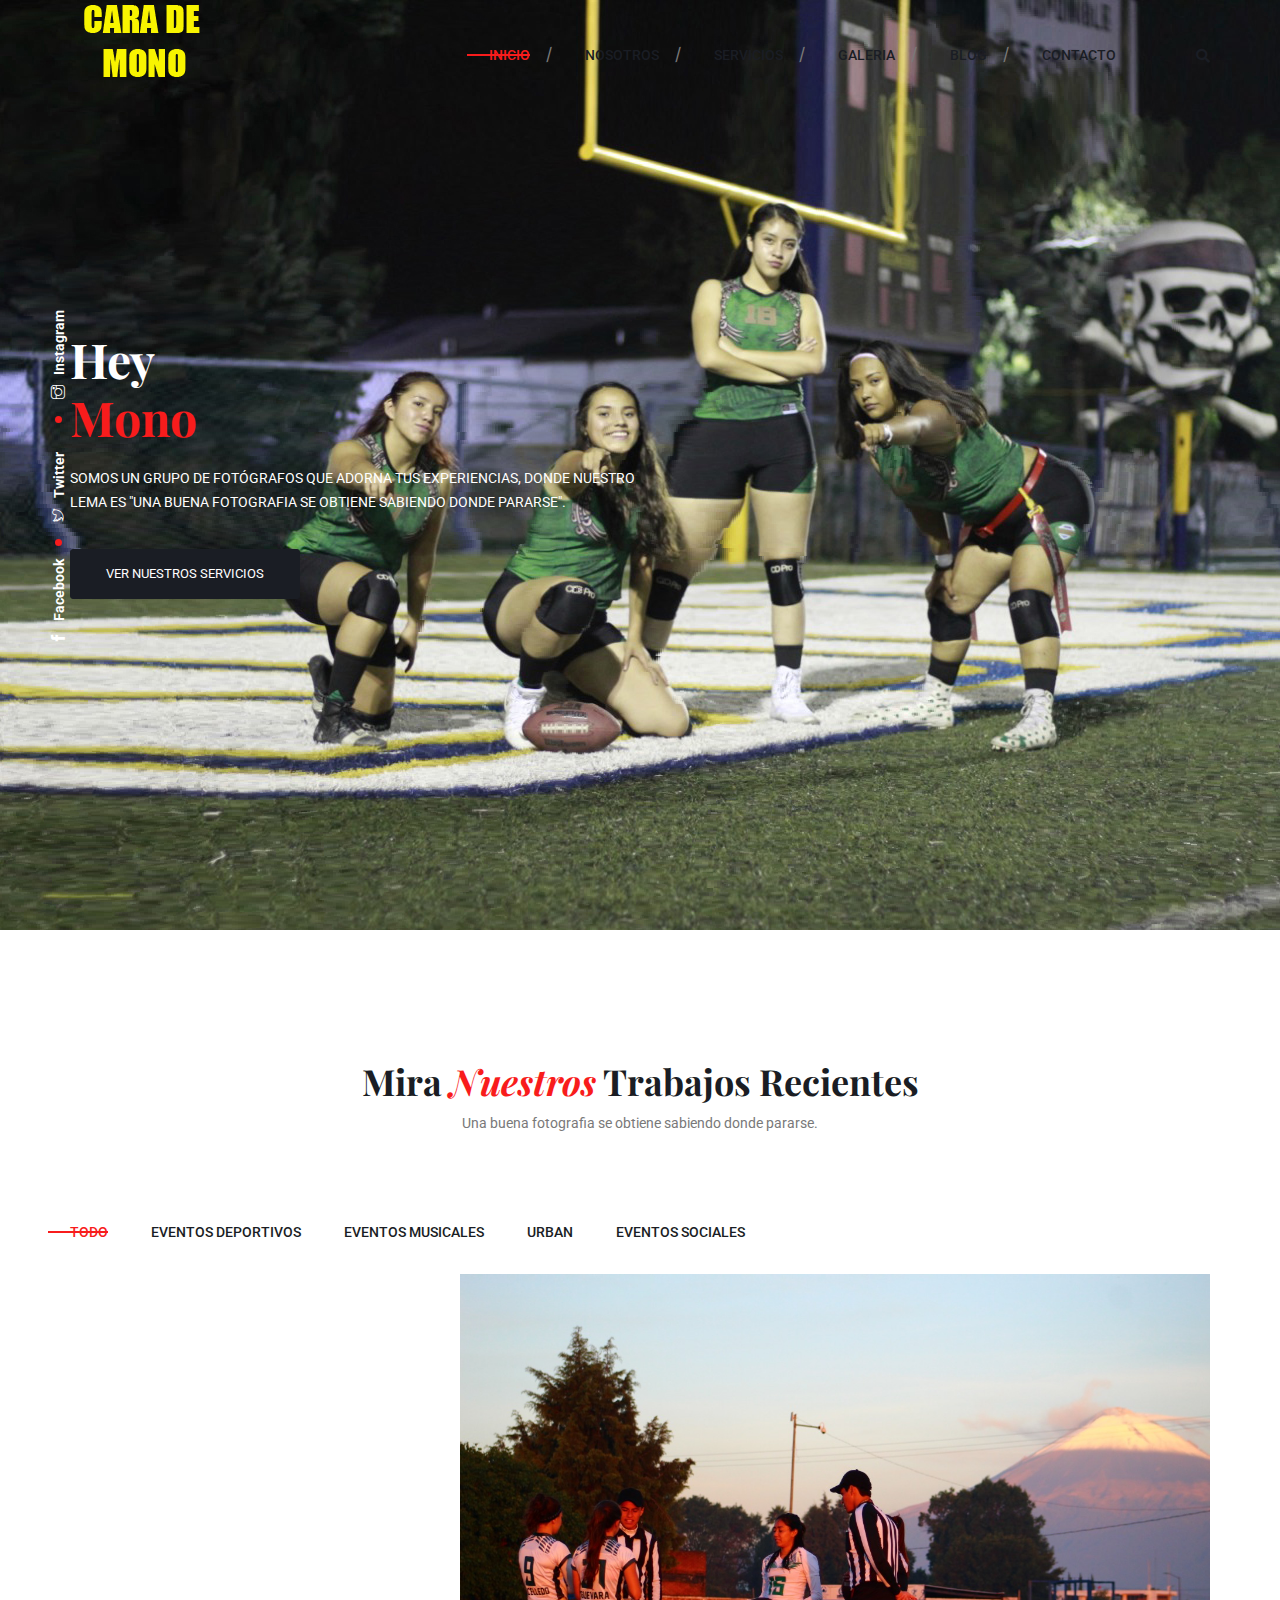
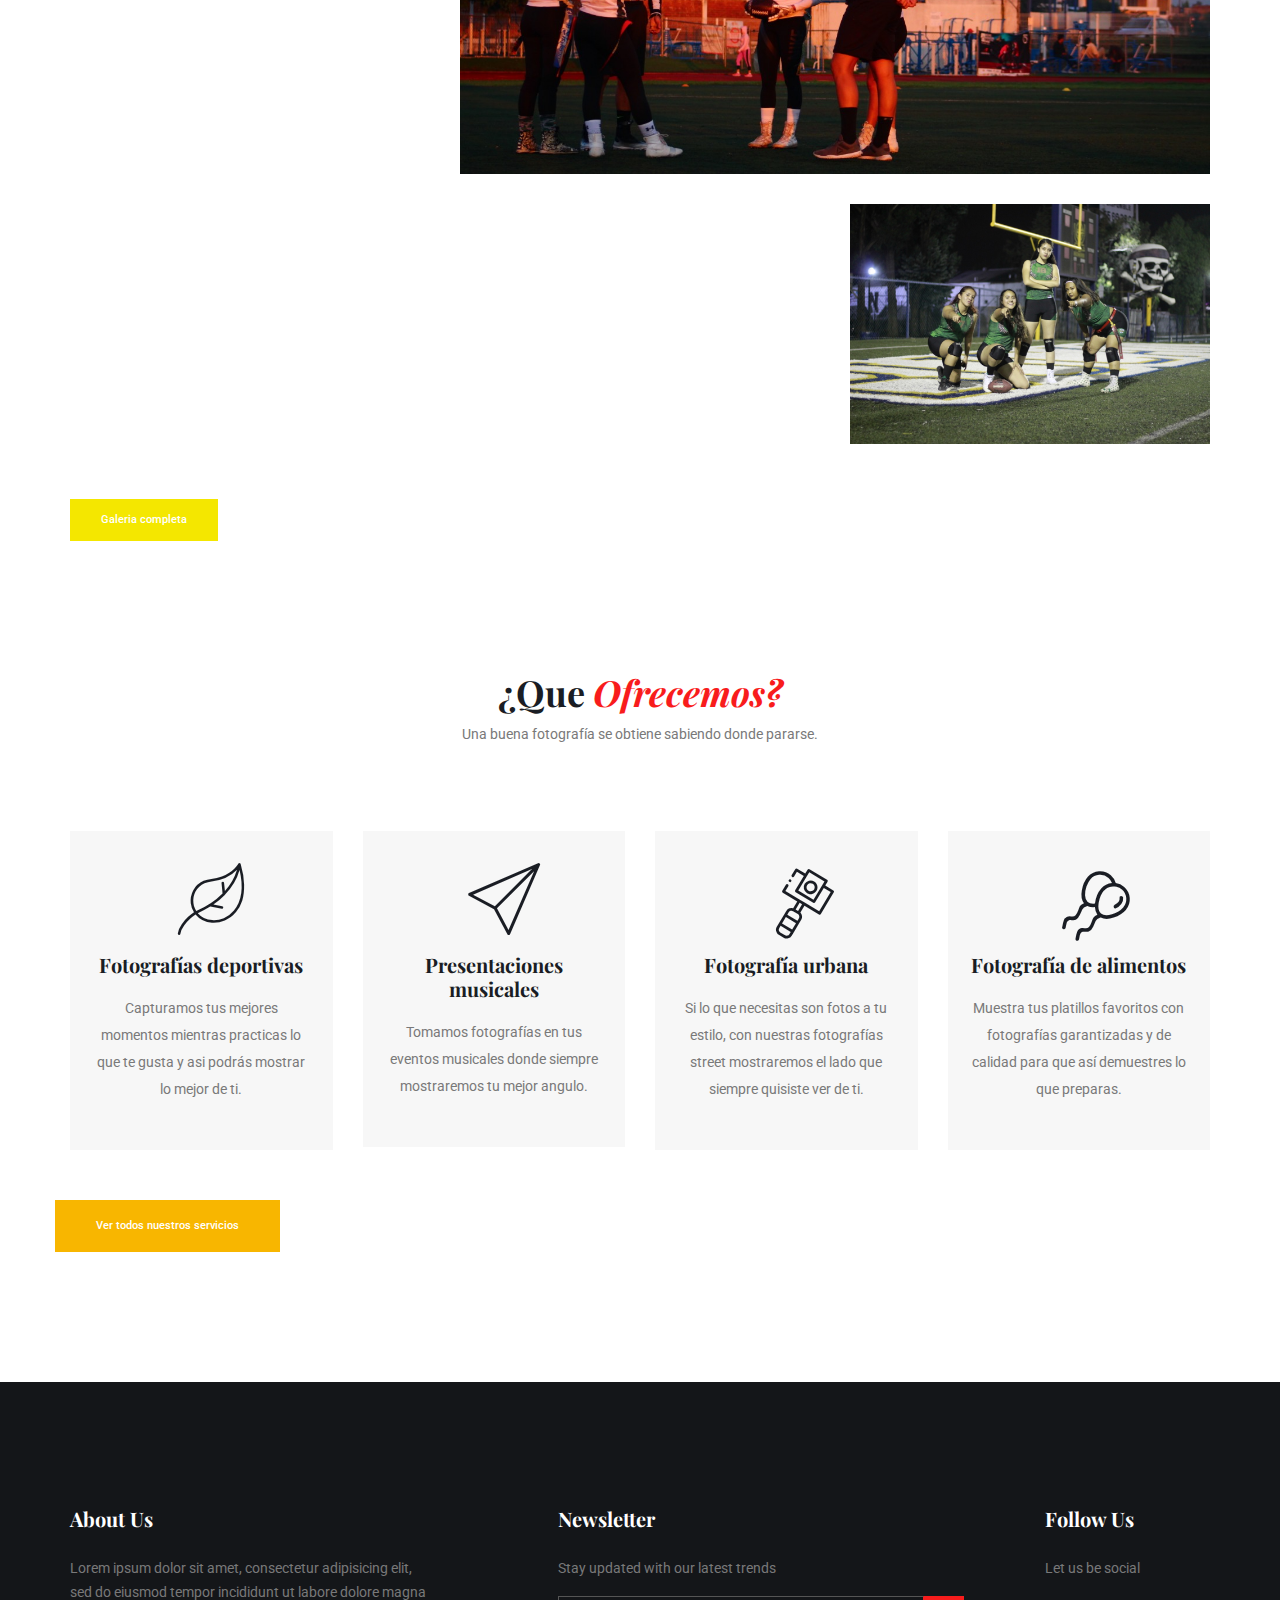
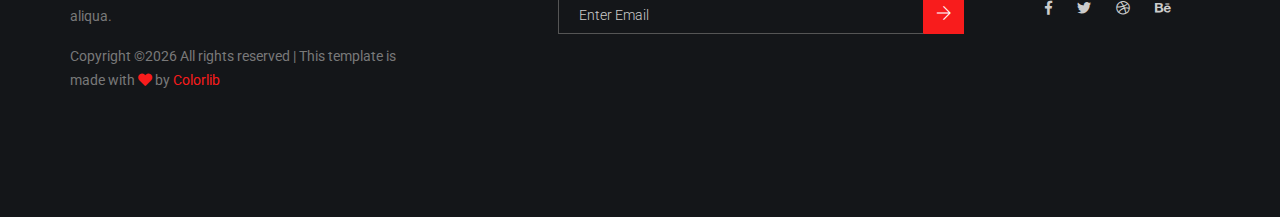
==== commit 68ff68b0: "prueba" ====
--- a/index.html
+++ b/index.html
@@ -205,7 +205,7 @@
                                 <span class="flaticon-leaf"></span>
                             </div>
                             <div class="service-content">
-                                <h5>Fotografias deportivas</h5>
+                                <h5>Fotografías deportivas</h5>
                                 <p>Capturamos tus mejores momentos mientras practicas lo que te gusta y asi podrás mostrar lo mejor de ti.</p>
                             </div>
                         </div>
